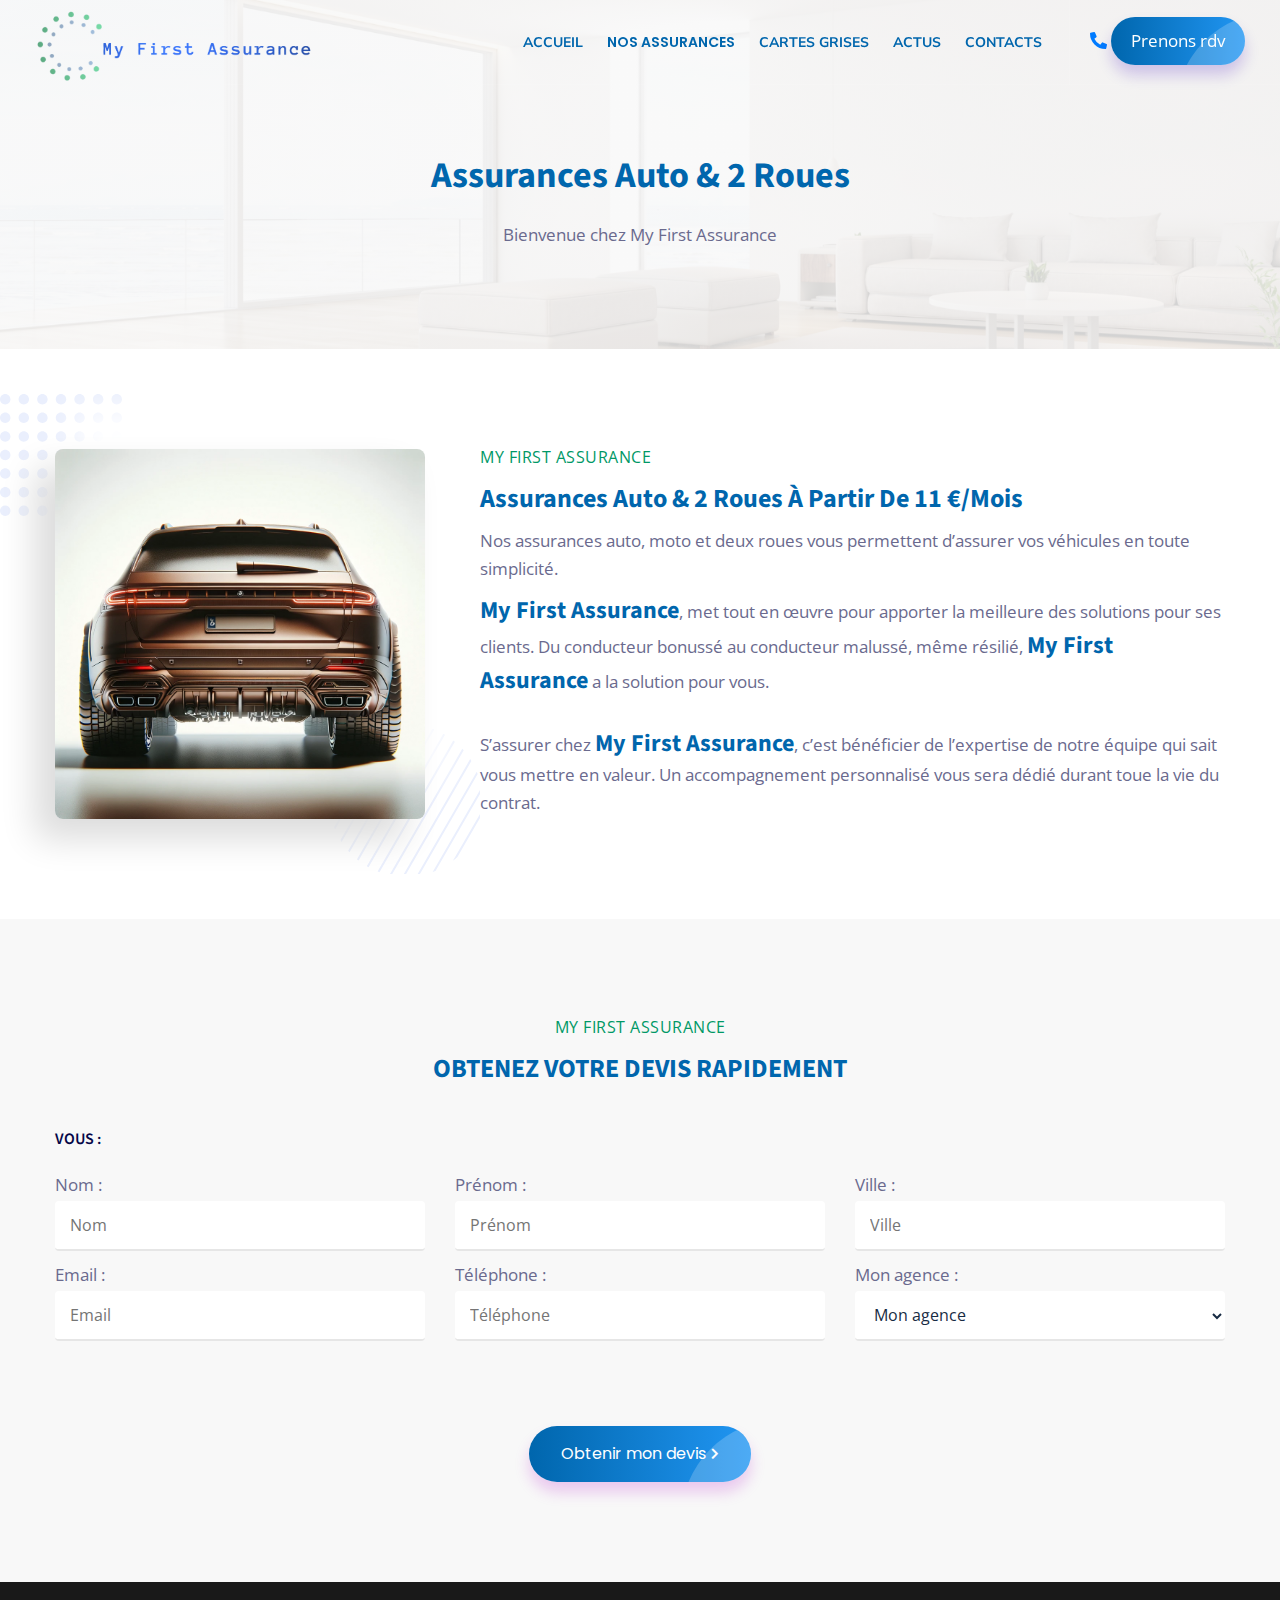
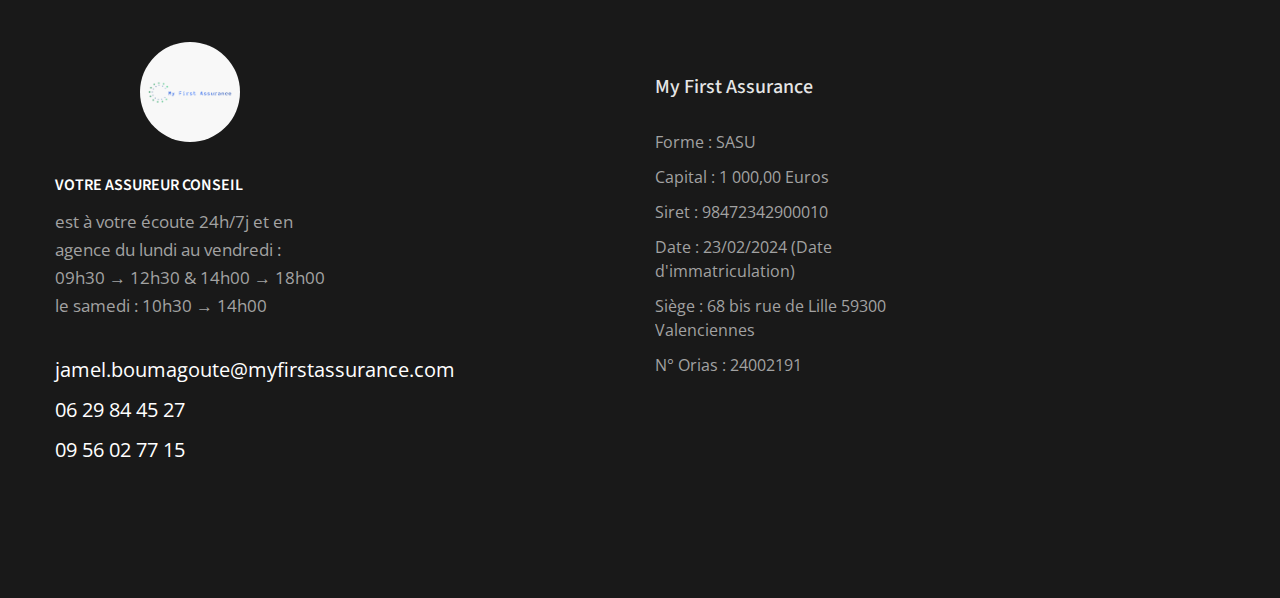
==== assurances-auto-et-2-roues.html @ dbf484d7 "first commit" ====
<!DOCTYPE html>
<html lang="fr" class="no-js">


<meta http-equiv="content-type" content="text/html;charset=UTF-8" />
<head>
    <meta charset="utf-8" />
    <title>My First Assurance - Votre assureur</title>
    <meta name="description" content="My First Assurance Lille, HDF Assurance Lille; Allianz Lille; Espace Molinel; Generali Lille; Axa Lille">
    <meta name="keywords" content="Creative Agency, Marketing Agency">
    <meta name="author" content="rajesh-doot">
    <meta name="viewport" content="width=device-width,initial-scale=1">
    <meta http-equiv="X-UA-Compatible" content="IE=edge">
    <meta name="theme-color" content="#2e2a8f">
    <!--website-favicon-->
    <link href="favicon.ico" rel="icon">
    <!--plugin-css-->
    <link href="https://fonts.googleapis.com/css2?family=Nunito+Sans:wght@700&display=swap" rel="stylesheet">

    <link href="css/bootstrap.min.css" rel="stylesheet">
    <link href="css/plugin.min.css" rel="stylesheet">
    <link href="font-awesome/all.min.css" rel="stylesheet">
    <link
        href="https://fonts.googleapis.com/css2?family=Open+Sans:wght@400;600;700&amp;family=Poppins:wght@300;400;500;600;700;800;900&amp;display=swap"
        rel="stylesheet">
    <!-- template-style-->
    <link href="css/style.css" rel="stylesheet">
    <link href="css/responsive.css" rel="stylesheet">
    <link href="css/darkmode.css" rel="stylesheet">

    <script type="text/javascript" src="https://cdn.emailjs.com/sdk/2.3.2/email.min.js"></script>
<script type="text/javascript">
  (function(){
    emailjs.init("khPk3bRzNY9skzkkT"); // Replace with your User ID from EmailJS
  })();
</script>

    
</head>

<body class="glassmorphism">
    <!--Start Preloader -->
    <div class="onloadpage" id="page_loader">
        <div class="pre-content">
            <div class="logo-pre"><img src="images/logo.png" alt="Logo" class="img-fluid" /></div>
            <div class="pre-text- text-radius text-light text-animation bg-b">My First Assurance
                - Votre assureur</div>
        </div>
    </div>
    <!--End Preloader -->
    <!--Start Header -->
    <header class="nav-bg-w main-header navfix fixed-top menu-white">
        <div class="container-fluid m-pad">
            <div class="menu-header">
                <div class="dsk-logo"><a class="nav-brand" href="index.html">
                        <img src="images/white-logo.png" alt="Logo" class="mega-white-logo" />
                        <img src="images/logo.png" alt="Logo" class="mega-darks-logo" />
                    </a>
                </div>
                <div class="custom-nav" role="navigation">
                    <ul class="nav-list">
                        <li>
                            <a href="index.html" class="menu-links" style="font-family: 'Nunito Sans', sans-serif; font-style: normal; font-weight: 700; color: rgb(0, 102, 173); font-size: 14px; line-height: normal;">ACCUEIL</a>
                        </li>
                        <!--
                        <li>
                            <a href="/assurances-temporaires" class="menu-links">ASSURANCES TEMPORAIRES</a>
                        </li>
                        -->
                        <li class="rpdropdown">
                            <a href="#" class="menu-links" style="color: rgb(0, 102, 173);">NOS ASSURANCES</a>
                            <div class="nx-dropdown menu-dorpdown">
                                <div class="sub-menu-section">
                                    <div class="sub-menu-center-block">
                                        <div class="sub-menu-column smfull">
                                            <ul>
                                                <li><a href="assurances-auto-et-2-roues.html" style="font-family: 'Nunito Sans', sans-serif; font-style: normal; font-weight: 700; color: rgb(0, 102, 173); font-size: 14px; line-height: normal;">AUTO 2 ROUES</a> </li>
                                                <li><a href="assurances-temporaires.html" style="font-family: 'Nunito Sans', sans-serif; font-style: normal; font-weight: 700; color: rgb(0, 102, 173); font-size: 14px; line-height: normal;">AUTO TEMPORAIRE</a> </li>
                                                <li><a href="assurances-habitation.html"  style="font-family: 'Nunito Sans', sans-serif; font-style: normal; font-weight: 700; color: rgb(0, 102, 173); font-size: 14px; line-height: normal;">HABITATION</a> </li>
                                                <li><a href="assurances-sante-prevoyance.html" style="font-family: 'Nunito Sans', sans-serif; font-style: normal; font-weight: 700; color: rgb(0, 102, 173); font-size: 14px; line-height: normal;">MUTUELLE SANTÉ</a> </li>
                                                <li><a href="assurances-commerces-et-professionnels.html" style="font-family: 'Nunito Sans', sans-serif; font-style: normal; font-weight: 700; color: rgb(0, 102, 173); font-size: 14px; line-height: normal;">COMMERCES ET
                                                        PRO</a> </li>
                                            </ul>
                                        </div>
                                    </div>
                                </div>
                            </div>
                        </li>
                        <li>
                            <a href="cartes-grises.html" class="menu-links" style="font-family: 'Nunito Sans', sans-serif; font-style: normal; font-weight: 700; color: rgb(0, 102, 173); font-size: 14px; line-height: normal;">CARTES GRISES</a>
                        </li>
                        <li>
                            <a href="index.html#actus" class="menu-links" style="font-family: 'Nunito Sans', sans-serif; font-style: normal; font-weight: 700; color: rgb(0, 102, 173); font-size: 14px; line-height: normal;">ACTUS</a>
                        </li>
                        <li>
                            <a href="contacts.html" class="menu-links" style="font-family: 'Nunito Sans', sans-serif; font-style: normal; font-weight: 700; color: rgb(0, 102, 173); font-size: 14px; line-height: normal;">CONTACTS</a>
                        </li>
                        <li>
                            <a href="#" class="menu-links right-bddr">&nbsp;</a>
                            <!--menu right border-->
                        <li class="contact-show">
                            <a href="#" ><i class="fas fa-phone-alt"></i></a>
                            <div class="contact-inquiry">
                                <div class="contact-info-">
                                    <div class="contct-heading">My First Assurance Contacts</div>
                                    <div class="inquiry-card-nn hrbg">
                                        <div class="title-inq-c">Téléphone de l'agence</div>
                                        <ul>
                                            <li class="mb0"><img src="images/flags/fr.svg" alt="office"
                                                    class="flags-size"> <a href="tel:0956027715">09 56 02 77 15</a>
                                            </li>
                                        </ul>
                                    </div>
                                </div>
                            </div>
                        </li>
                        <li><a href="contacts.html" class="btn-br bg-btn3 btshad-b2 lnk">Prenons rdv <span
                                    class="circle"></span></a> </li>
                    </ul>
                </div>
                <div class="mobile-menu2">
                    <ul class="mob-nav2">
                        <li class="navm-"> <a class="toggle" href="#"><span></span></a></li>
                    </ul>
                </div>
            </div>
            <!--Mobile Menu-->
            <nav id="main-nav">
                <ul class="first-nav">
                    <li>
                        <a href="index.html">ACCUEIL</a>
                    </li>
                    <!--
                    <li>
                        <a href="/assurances-temporaires">ASSURANCES TEMPORAIRES</a>
                    </li>
                    -->
                    <li>
                        <a href="#">NOS ASSURANCES</a>
                        <ul>
                            <li><a href="assurances-auto-et-2-roues.html" style="font-family: 'Nunito Sans', sans-serif; font-style: normal; font-weight: 700; color: rgb(0, 102, 173); font-size: 14px; line-height: normal;">AUTO 2 ROUES</a> </li>
                            <li><a href="assurances-temporaires.html" style="font-family: 'Nunito Sans', sans-serif; font-style: normal; font-weight: 700; color: rgb(0, 102, 173); font-size: 14px; line-height: normal;">AUTO TEMPORAIRE</a> </li>
                            <li><a href="assurances-habitation.html"  style="font-family: 'Nunito Sans', sans-serif; font-style: normal; font-weight: 700; color: rgb(0, 102, 173); font-size: 14px; line-height: normal;">HABITATION</a> </li>
                            <li><a href="assurances-sante-prevoyance.html" style="font-family: 'Nunito Sans', sans-serif; font-style: normal; font-weight: 700; color: rgb(0, 102, 173); font-size: 14px; line-height: normal;">MUTUELLE SANTÉ</a> </li>
                            <li><a href="assurances-commerces-et-professionnels.html" style="font-family: 'Nunito Sans', sans-serif; font-style: normal; font-weight: 700; color: rgb(0, 102, 173); font-size: 14px; line-height: normal;">COMMERCES ET
                                    PRO</a> </li>
                        </ul>
                    </li>
                    <li>
                        <a href="cartes-grises.html">CARTES GRISES</a>
                    </li>
                    <li>
                        <a href="index.html#actus">ACTUS</a>
                    </li>
                    <li>
                        <a href="contacts.html">CONTACTS</a>
                    </li>
                </ul>
                <ul class="bottom-nav">
                    <li class="prb">
                        <a href="tel:0328051156">
                            <svg xmlns="http://www.w3.org/2000/svg" viewBox="0 0 384 384">
                                <path
                                    d="M353.188,252.052c-23.51,0-46.594-3.677-68.469-10.906c-10.719-3.656-23.896-0.302-30.438,6.417l-43.177,32.594
                              c-50.073-26.729-80.917-57.563-107.281-107.26l31.635-42.052c8.219-8.208,11.167-20.198,7.635-31.448
                              c-7.26-21.99-10.948-45.063-10.948-68.583C132.146,13.823,118.323,0,101.333,0H30.813C13.823,0,0,13.823,0,30.813
                              C0,225.563,158.438,384,353.188,384c16.99,0,30.813-13.823,30.813-30.813v-70.323C384,265.875,370.177,252.052,353.188,252.052z" />
                            </svg>
                        </a>
                    </li>
                
                
                </ul>
            </nav>
        </div>
    </header>
    <!--End Header -->
<!--Breadcrumb Area-->
<section class="breadcrumb-areav2" data-background="images/banner/6.jpg">
    <div class="container">
        <div class="row justify-content-center">
            <div class="col-lg-7">
                <div class="bread-titlev2">
                    <h1 class="wow-fadeInUp " data-wow-delay=".2s">Assurances Auto & 2 Roues</h1>
                    <p class="mt20 wow fadeInUp" data-wow-delay=".4s">Bienvenue chez My First Assurance</p>
                </div>
            </div>
        </div>
    </div>
</section>
<!--End Hero-->
<!--Start About-->
<section class="service pad-tb">
    <div class="container">
        <div class="row">
            <div class="col-lg-4">
                <div class="image-block upset bg-shape wow fadeIn">
                    <img src="images/about/auto2roues.jpg" alt="image" class="img-fluid" />
                </div>
            </div>
            <div class="col-lg-8 block-1">
                <div class="common-heading text-l pl25">
                    <span>My First Assurance</span>
                    <h1 class="mycustom-style">Assurances Auto & 2 Roues À Partir De 11 €/Mois</h3>
                    <p>Nos assurances auto, moto et deux roues vous permettent d’assurer vos véhicules en toute
                        simplicité.</p>
                    <p><span class="text-auto">My First Assurance</span>, met tout en œuvre pour apporter la meilleure des
                        solutions pour ses clients.
                        Du conducteur bonussé au conducteur malussé, même résilié, <span class="text-auto">My First Assurance</span> a la solution pour
                        vous.<br><br>

                        S’assurer chez <span class="text-auto">My First Assurance</span>, c’est bénéficier de l’expertise de
                        notre équipe qui sait vous
                        mettre en valeur. Un accompagnement personnalisé vous sera dédié durant toue la vie du contrat.
                    </p>
                </div>
            </div>
        </div>
    </div>
</section>
<!--End About-->
<!--Start Service-->
<section class="service-block bg-gradient6 pad-tb">

    <div class="container">
        <div class="row justify-content-center">
            <div class="col-lg-6">
                <div class="common-heading ptag">
                    <span>My First Assurance</span>
                    <h2 class="mycustom-style ">OBTENEZ VOTRE DEVIS RAPIDEMENT</h2>
                </div>
            </div>
        </div>

        <div class="form-block">

            <form id="myForm"  method="POST" enctype="multipart/form-data">

                <input name="token" type="hidden" value="b4f70cec7a1b64c9386466b3c3a396e9"><input name="form-type" type="hidden" value="auto">
                <div class="row">

                    <h6 class="col-12 my-4">VOUS :</h6>
                    <input name="service" type="hidden" value="Assurances Auto & 2 Roues">


                    <div class="form-group col-sm-6 col-md-4">
                        <label>Nom :</label>
                        <input name="nom" type="text" placeholder="Nom" required>
                    </div>
                    <div class="form-group col-sm-6 col-md-4">
                        <label>Prénom :</label>
                        <input name="prenom" type="text" placeholder="Prénom" required>
                    </div>

                  

                    <div class="form-group col-sm-6 col-md-4">
                        <label>Ville :</label>
                        <input name="ville" type="text" placeholder="Ville">
                    </div>
                    <div class="form-group col-sm-6 col-md-4">
                        <label>Email :</label>
                        <input name="email" type="email" placeholder="Email" required>
                    </div>
                    <div class="form-group col-sm-6 col-md-4">
                        <label>Téléphone :</label>
                        <input name="tel" type="tel" placeholder="Téléphone">
                    </div>
                    <div class="form-group col-sm-6 col-md-4">
                        <label>Mon agence :</label>
                        <select name="agence" class="w-100" required>
                            <option value="" selected="">Mon agence</option>
                            <option value="Valenciennes">Valenciennes</option>
                        </select>
                    </div>

                    <div class="clearfix"></div>

                    <div class="-cta-btn mt70">
                        <div class="free-cta-title v-center">
                            <button type="submit" class="btn-main bg-btn2 lnk">Obtenir mon devis<i
                                    class="fas fa-chevron-right fa-icon"></i><span class="circle"></span></button>
                        </div>
                    </div>

                </div>
            </form>
        </div>
    </div>
</section>
<!--End Service-->

<!--Start Footer-->
<footer class="footerdez dark-footer pt50 pb80">
    <div class="container">
        <div class="row">
            <div class="col-md-3 col-sm-12 pt10">
                <div class="footerdez-a">
                    <div class="logo-pre"><img src="images/logo.png" alt="Logo" class="img-fluid" /></div>
                    <h6 class="text-white">VOTRE ASSUREUR CONSEIL</h6>
                    <p class="mt10">est à votre écoute 24h/7j et en agence du lundi au vendredi : 09h30 → 12h30 & 14h00
                        → 18h00<br>
                        le samedi : 10h30 → 14h00</p>
                    <div class="contactinfo mt30"> 
                        <a href="mailto:jamel.boumagoute@myfirstassurance.com">jamel.boumagoute@myfirstassurance.com</a>
                        <a href="tel:0629844527">06 29 84 45 27</a>
                        <a href="tel:0956027715">09 56 02 77 15</a>
                    </div>
                </div>
            </div>
            <div class="col-md-3 col-sm-12 pt40">

            </div>
            <div class="col-md-3 col-sm-12 pt40">
                <div class="fttlnks">
                    <h5>My First Assurance</h5>
                    <ul class="footer-address-list link-hover">
                      



                        <li><a href="javascript:void(0)">Forme : SASU</a></li>
<li><a href="javascript:void(0)">Capital : 1 000,00 Euros</a></li>
<li><a href="javascript:void(0)">Siret : 98472342900010</a></li>
<li><a href="javascript:void(0)">Date : 23/02/2024 (Date d'immatriculation)</a></li>
<li><a href="javascript:void(0)">Siège : 68 bis rue de Lille 59300 Valenciennes</a></li>
<li><a href="javascript:void(0)">N° Orias : 24002191</a></li>

                    </ul>
                </div>
            </div>
            <div class="col-md-3 col-sm-12 pt40">
              
            </div>
        </div>
        <div class="row fttlnks flexend mt-5">
            <div class="col-12 text-center">

            </div>
        </div>
    </div>
</footer>
<!--End Footer-->

<!-- js placed at the end of the document so the pages load faster -->
<script src="js/vendor/modernizr-3.5.0.min.js"></script>
<script src="js/jquery.min.js"></script>
<script src="js/bootstrap.bundle.min.js"></script>
<script src="js/plugin.min.js"></script>
<script src="js/preloader.js"></script>
<!--common script file-->
<script src="js/main.js"></script>

<script type="text/javascript">
    window.onload = function() {
      document.getElementById('myForm').addEventListener('submit', function(event) {
        event.preventDefault();
        // Change 'your_service_id' and 'your_template_id' with actual values from EmailJS
        emailjs.sendForm('service_g30phmd', 'template_4vr4jol', this)
          .then(function() {
            window.location.href = 'thankyou.html';
            // Optionally, you can add an alert for the user or redirect them
            // alert('Your form has been sent!');
          }, function(error) {
            console.log('FAILED...', error);
          });
      });
    }
  </script>
  
</body>


</html>
---- css/plugin.min.css ----
@charset "UTF-8";
/**megnific popup**/
.mfp-bg{top:0;left:0;width:100%;height:100%;z-index:999999;overflow:hidden;position:fixed;background:#0b0b0b;opacity:.9}.mfp-wrap{top:0;left:0;width:100%;height:100%;z-index:9999999;position:fixed;outline:none !important;-webkit-backface-visibility:hidden}.mfp-container{text-align:center;position:absolute;width:100%;height:100%;left:0;top:0;padding:0 8px;box-sizing:border-box}.mfp-container:before{content:'';display:inline-block;height:100%;vertical-align:middle}.mfp-align-top .mfp-container:before{display:none}.mfp-content{position:relative;display:inline-block;vertical-align:middle;margin:0 auto;text-align:left;z-index:1045}.mfp-inline-holder .mfp-content,.mfp-ajax-holder .mfp-content{width:100%;cursor:auto}.mfp-ajax-cur{cursor:progress}.mfp-zoom-out-cur,.mfp-zoom-out-cur .mfp-image-holder .mfp-close{cursor:-moz-zoom-out;cursor:-webkit-zoom-out;cursor:zoom-out}.mfp-zoom{cursor:pointer;cursor:-webkit-zoom-in;cursor:-moz-zoom-in;cursor:zoom-in}.mfp-auto-cursor .mfp-content{cursor:auto}.mfp-close,.mfp-arrow,.mfp-preloader,.mfp-counter{-webkit-user-select:none;-moz-user-select:none;user-select:none}.mfp-loading.mfp-figure{display:none}.mfp-hide{display:none !important}.mfp-preloader{color:#CCC;position:absolute;top:50%;width:auto;text-align:center;margin-top:-0.8em;left:8px;right:8px;z-index:1044}.mfp-preloader a{color:#CCC}.mfp-preloader a:hover{color:#FFF}.mfp-s-ready .mfp-preloader{display:none}.mfp-s-error .mfp-content{display:none}button.mfp-close,button.mfp-arrow{overflow:visible;cursor:pointer;background:transparent;border:0;-webkit-appearance:none;display:block;outline:0;padding:0;z-index:1046;box-shadow:none;touch-action:manipulation}button::-moz-focus-inner{padding:0;border:0}.mfp-close{width:44px;height:44px;line-height:44px;position:absolute;right:0;top:0;text-decoration:none;text-align:center;opacity:.65;padding:0 0 18px 10px;color:#FFF;font-style:normal;font-size:28px;font-family:Arial,Baskerville,monospace}.mfp-close:hover,.mfp-close:focus{opacity:1}.mfp-close:active{top:1px}.mfp-close-btn-in .mfp-close{color:#333}.mfp-image-holder .mfp-close,.mfp-iframe-holder .mfp-close{color:#FFF;right:-6px;text-align:right;padding-right:6px;width:100%}.mfp-counter{position:absolute;top:0;right:0;color:#CCC;font-size:12px;line-height:18px;white-space:nowrap}.mfp-arrow{position:absolute;opacity:.65;margin:0;top:50%;margin-top:-55px;padding:0;width:90px;height:110px;-webkit-tap-highlight-color:transparent}.mfp-arrow:active{margin-top:-54px}.mfp-arrow:hover,.mfp-arrow:focus{opacity:1}.mfp-arrow:before,.mfp-arrow:after{content:'';display:block;width:0;height:0;position:absolute;left:0;top:0;margin-top:35px;margin-left:35px;border:medium inset transparent}.mfp-arrow:after{border-top-width:13px;border-bottom-width:13px;top:8px}.mfp-arrow:before{border-top-width:21px;border-bottom-width:21px;opacity:.7}.mfp-arrow-left{left:0}.mfp-arrow-left:after{border-right:17px solid #FFF;margin-left:31px}.mfp-arrow-left:before{margin-left:25px;border-right:27px solid #3f3f3f}.mfp-arrow-right{right:0}.mfp-arrow-right:after{border-left:17px solid #FFF;margin-left:39px}.mfp-arrow-right:before{border-left:27px solid #3f3f3f}.mfp-iframe-holder{padding-top:40px;padding-bottom:40px}.mfp-iframe-holder .mfp-content{line-height:0;width:100%;max-width:900px}.mfp-iframe-holder .mfp-close{top:-40px}.mfp-iframe-scaler{width:100%;height:0;overflow:hidden;padding-top:56.25%}.mfp-iframe-scaler iframe{position:absolute;display:block;top:0;left:0;width:100%;height:100%;box-shadow:0 0 8px rgba(0,0,0,0.6);background:#000}img.mfp-img{width:auto;max-width:100%;height:auto;display:block;line-height:0;box-sizing:border-box;padding:40px 0 40px;margin:0 auto}.mfp-figure{line-height:0}.mfp-figure:after{content:'';position:absolute;left:0;top:40px;bottom:40px;display:block;right:0;width:auto;height:auto;z-index:-1;box-shadow:0 0 8px rgba(0,0,0,0.6);background:#444}.mfp-figure small{color:#bdbdbd;display:block;font-size:12px;line-height:14px}.mfp-figure figure{margin:0}.mfp-bottom-bar{margin-top:-36px;position:absolute;top:100%;left:0;width:100%;cursor:auto}.mfp-title{text-align:left;line-height:18px;color:#f3f3f3;word-wrap:break-word;padding-right:36px}.mfp-image-holder .mfp-content{max-width:100%}.mfp-gallery .mfp-image-holder .mfp-figure{cursor:pointer}@media screen and (max-width:800px) and (orientation:landscape),screen and (max-height:300px){.mfp-img-mobile .mfp-image-holder{padding-left:0;padding-right:0}.mfp-img-mobile img.mfp-img{padding:0}.mfp-img-mobile .mfp-figure:after{top:0;bottom:0}.mfp-img-mobile .mfp-figure small{display:inline;margin-left:5px}.mfp-img-mobile .mfp-bottom-bar{background:rgba(0,0,0,0.6);bottom:0;margin:0;top:auto;padding:3px 5px;position:fixed;box-sizing:border-box}.mfp-img-mobile .mfp-bottom-bar:empty{padding:0}.mfp-img-mobile .mfp-counter{right:5px;top:3px}.mfp-img-mobile .mfp-close{top:0;right:0;width:35px;height:35px;line-height:35px;background:rgba(0,0,0,0.6);position:fixed;text-align:center;padding:0}}@media all and (max-width:900px){.mfp-arrow{-webkit-transform:scale(0.75);transform:scale(0.75)}.mfp-arrow-left{-webkit-transform-origin:0 0;transform-origin:0 0}.mfp-arrow-right{-webkit-transform-origin:100%;transform-origin:100%}.mfp-container{padding-left:6px;padding-right:6px}}

 
/** Owl Carousel v2.3.4**/
.owl-carousel,.owl-carousel .owl-item{-webkit-tap-highlight-color:transparent;position:relative}.owl-carousel{display:none;width:100%;z-index:1}.owl-carousel .owl-stage{position:relative;-ms-touch-action:pan-Y;touch-action:manipulation;-moz-backface-visibility:hidden}.owl-carousel .owl-stage:after{content:".";display:block;clear:both;visibility:hidden;line-height:0;height:0}.owl-carousel .owl-stage-outer{position:relative;overflow:hidden;-webkit-transform:translate3d(0,0,0)}.owl-carousel .owl-item,.owl-carousel .owl-wrapper{-webkit-backface-visibility:hidden;-moz-backface-visibility:hidden;-ms-backface-visibility:hidden;-webkit-transform:translate3d(0,0,0);-moz-transform:translate3d(0,0,0);-ms-transform:translate3d(0,0,0)}.owl-carousel .owl-item{min-height:1px;float:left;-webkit-backface-visibility:hidden;-webkit-touch-callout:none}.owl-carousel .owl-item img{display:block;width:100%}.owl-carousel .owl-dots.disabled,.owl-carousel .owl-nav.disabled{display:none}.no-js .owl-carousel,.owl-carousel.owl-loaded{display:block}.owl-carousel .owl-dot,.owl-carousel .owl-nav .owl-next,.owl-carousel .owl-nav .owl-prev{cursor:pointer;-webkit-user-select:none;-khtml-user-select:none;-moz-user-select:none;-ms-user-select:none;user-select:none}.owl-carousel .owl-nav button.owl-next,.owl-carousel .owl-nav button.owl-prev,.owl-carousel button.owl-dot{background:0 0;color:inherit;border:none;padding:0!important;font:inherit}.owl-carousel.owl-loading{opacity:0;display:block}.owl-carousel.owl-hidden{opacity:0}.owl-carousel.owl-refresh .owl-item{visibility:hidden}.owl-carousel.owl-drag .owl-item{-ms-touch-action:pan-y;touch-action:pan-y;-webkit-user-select:none;-moz-user-select:none;-ms-user-select:none;user-select:none}.owl-carousel.owl-grab{cursor:move;cursor:grab}.owl-carousel.owl-rtl{direction:rtl}.owl-carousel.owl-rtl .owl-item{float:right}.owl-carousel .animated{animation-duration:1s;animation-fill-mode:both}.owl-carousel .owl-animated-in{z-index:0}.owl-carousel .owl-animated-out{z-index:1}.owl-carousel .fadeOut{animation-name:fadeOut}@keyframes fadeOut{0%{opacity:1}100%{opacity:0}}.owl-height{transition:height .5s ease-in-out}.owl-carousel .owl-item .owl-lazy{opacity:0;transition:opacity .4s ease}.owl-carousel .owl-item .owl-lazy:not([src]),.owl-carousel .owl-item .owl-lazy[src^=""]{max-height:0}.owl-carousel .owl-item img.owl-lazy{transform-style:preserve-3d}.owl-carousel .owl-video-wrapper{position:relative;height:100%;background:#000}.owl-carousel .owl-video-play-icon{position:absolute;height:80px;width:80px;left:50%;top:50%;margin-left:-40px;margin-top:-40px;background:url(owl.video.play.html) no-repeat;cursor:pointer;z-index:1;-webkit-backface-visibility:hidden;transition:transform .1s ease}.owl-carousel .owl-video-play-icon:hover{-ms-transform:scale(1.3,1.3);transform:scale(1.3,1.3)}.owl-carousel .owl-video-playing .owl-video-play-icon,.owl-carousel .owl-video-playing .owl-video-tn{display:none}.owl-carousel .owl-video-tn{opacity:0;height:100%;background-position:center center;background-repeat:no-repeat;background-size:contain;transition:opacity .4s ease}.owl-carousel .owl-video-frame{position:relative;z-index:1;height:100%;width:100%} /**theme**/.owl-theme .owl-dots,.owl-theme .owl-nav{text-align:center;-webkit-tap-highlight-color:transparent}.owl-theme .owl-nav{margin-top:10px}.owl-theme .owl-nav [class*=owl-]{color:#FFF;font-size:14px;margin:5px;padding:4px 7px;background:#D6D6D6;display:inline-block;cursor:pointer;border-radius:3px}.owl-theme .owl-nav [class*=owl-]:hover{background:#869791;color:#FFF;text-decoration:none}.owl-theme .owl-nav .disabled{opacity:.5;cursor:default}.owl-theme .owl-nav.disabled+.owl-dots{margin-top:10px}.owl-theme .owl-dots .owl-dot{display:inline-block;zoom:1}.owl-theme .owl-dots .owl-dot span{width:10px;height:10px;margin:5px 7px;background:#D6D6D6;display:block;-webkit-backface-visibility:visible;transition:opacity .2s ease;border-radius:30px}.owl-theme .owl-dots .owl-dot.active span,.owl-theme .owl-dots .owl-dot:hover span{background:#869791}


/** animate.css - https://animate.style Version - 4.0.0  **/
 :root{--animate-duration:1s;--animate-delay:1s;--animate-repeat:1}.not-animated,[data-animate]:not(.animated){opacity:0}.animated{-webkit-animation-duration:var(--animate-duration);animation-duration:var(--animate-duration);-webkit-animation-fill-mode:both;animation-fill-mode:both}.animated.infinite{-webkit-animation-iteration-count:infinite;animation-iteration-count:infinite}.animated.repeat-1{-webkit-animation-iteration-count:var(--animate-repeat);animation-iteration-count:var(--animate-repeat)}.animated.repeat-2{-webkit-animation-iteration-count:calc(var(--animate-repeat) * 2);animation-iteration-count:calc(var(--animate-repeat) * 2)}.animated.repeat-3{-webkit-animation-iteration-count:calc(var(--animate-repeat) * 3);animation-iteration-count:calc(var(--animate-repeat) * 3)}.animated.delay-1s{-webkit-animation-delay:var(--animate-delay);animation-delay:var(--animate-delay)}.animated.delay-2s{-webkit-animation-delay:calc(var(--animate-delay) * 2);animation-delay:calc(var(--animate-delay) * 2)}.animated.delay-3s{-webkit-animation-delay:calc(var(--animate-delay) * 3);animation-delay:calc(var(--animate-delay) * 3)}.animated.delay-4s{-webkit-animation-delay:calc(var(--animate-delay) * 4);animation-delay:calc(var(--animate-delay) * 4)}.animated.delay-5s{-webkit-animation-delay:calc(var(--animate-delay) * 5);animation-delay:calc(var(--animate-delay) * 5)}.animated.faster{-webkit-animation-duration:calc(var(--animate-duration)/ 2);animation-duration:calc(var(--animate-duration)/ 2)}.animated.fast{-webkit-animation-duration:calc(var(--animate-duration) * .8);animation-duration:calc(var(--animate-duration) * .8)}.animated.slow{-webkit-animation-duration:calc(var(--animate-duration) * 2);animation-duration:calc(var(--animate-duration) * 2)}.animated.slower{-webkit-animation-duration:calc(var(--animate-duration) * 3);animation-duration:calc(var(--animate-duration) * 3)}@media print,(prefers-reduced-motion:reduce){.animated{-webkit-animation-duration:1ms!important;animation-duration:1ms!important;-webkit-transition-duration:1ms!important;transition-duration:1ms!important;-webkit-animation-iteration-count:1!important;animation-iteration-count:1!important}.animated[class*=Out]{opacity:0}}@-webkit-keyframes bounce{20%,53%,from,to{-webkit-animation-timing-function:cubic-bezier(.215,.61,.355,1);animation-timing-function:cubic-bezier(.215,.61,.355,1);-webkit-transform:translate3d(0,0,0);transform:translate3d(0,0,0)}40%,43%{-webkit-animation-timing-function:cubic-bezier(.755,.05,.855,.06);animation-timing-function:cubic-bezier(.755,.05,.855,.06);-webkit-transform:translate3d(0,-30px,0) scaleY(1.1);transform:translate3d(0,-30px,0) scaleY(1.1)}70%{-webkit-animation-timing-function:cubic-bezier(.755,.05,.855,.06);animation-timing-function:cubic-bezier(.755,.05,.855,.06);-webkit-transform:translate3d(0,-15px,0) scaleY(1.05);transform:translate3d(0,-15px,0) scaleY(1.05)}80%{-webkit-transition-timing-function:cubic-bezier(.215,.61,.355,1);transition-timing-function:cubic-bezier(.215,.61,.355,1);-webkit-transform:translate3d(0,0,0) scaleY(.95);transform:translate3d(0,0,0) scaleY(.95)}90%{-webkit-transform:translate3d(0,-4px,0) scaleY(1.02);transform:translate3d(0,-4px,0) scaleY(1.02)}}@keyframes bounce{20%,53%,from,to{-webkit-animation-timing-function:cubic-bezier(.215,.61,.355,1);animation-timing-function:cubic-bezier(.215,.61,.355,1);-webkit-transform:translate3d(0,0,0);transform:translate3d(0,0,0)}40%,43%{-webkit-animation-timing-function:cubic-bezier(.755,.05,.855,.06);animation-timing-function:cubic-bezier(.755,.05,.855,.06);-webkit-transform:translate3d(0,-30px,0) scaleY(1.1);transform:translate3d(0,-30px,0) scaleY(1.1)}70%{-webkit-animation-timing-function:cubic-bezier(.755,.05,.855,.06);animation-timing-function:cubic-bezier(.755,.05,.855,.06);-webkit-transform:translate3d(0,-15px,0) scaleY(1.05);transform:translate3d(0,-15px,0) scaleY(1.05)}80%{-webkit-transition-timing-function:cubic-bezier(.215,.61,.355,1);transition-timing-function:cubic-bezier(.215,.61,.355,1);-webkit-transform:translate3d(0,0,0) scaleY(.95);transform:translate3d(0,0,0) scaleY(.95)}90%{-webkit-transform:translate3d(0,-4px,0) scaleY(1.02);transform:translate3d(0,-4px,0) scaleY(1.02)}}.headShake,.pulse{-webkit-animation-timing-function:ease-in-out}.bounce{-webkit-animation-name:bounce;animation-name:bounce;-webkit-transform-origin:center bottom;transform-origin:center bottom}@-webkit-keyframes flash{50%,from,to{opacity:1}25%,75%{opacity:0}}@keyframes flash{50%,from,to{opacity:1}25%,75%{opacity:0}}.flash{-webkit-animation-name:flash;animation-name:flash}@-webkit-keyframes pulse{from,to{-webkit-transform:scale3d(1,1,1);transform:scale3d(1,1,1)}50%{-webkit-transform:scale3d(1.05,1.05,1.05);transform:scale3d(1.05,1.05,1.05)}}@keyframes pulse{from,to{-webkit-transform:scale3d(1,1,1);transform:scale3d(1,1,1)}50%{-webkit-transform:scale3d(1.05,1.05,1.05);transform:scale3d(1.05,1.05,1.05)}}.pulse{-webkit-animation-name:pulse;animation-name:pulse;animation-timing-function:ease-in-out}@-webkit-keyframes rubberBand{from,to{-webkit-transform:scale3d(1,1,1);transform:scale3d(1,1,1)}30%{-webkit-transform:scale3d(1.25,.75,1);transform:scale3d(1.25,.75,1)}40%{-webkit-transform:scale3d(.75,1.25,1);transform:scale3d(.75,1.25,1)}50%{-webkit-transform:scale3d(1.15,.85,1);transform:scale3d(1.15,.85,1)}65%{-webkit-transform:scale3d(.95,1.05,1);transform:scale3d(.95,1.05,1)}75%{-webkit-transform:scale3d(1.05,.95,1);transform:scale3d(1.05,.95,1)}}@keyframes rubberBand{from,to{-webkit-transform:scale3d(1,1,1);transform:scale3d(1,1,1)}30%{-webkit-transform:scale3d(1.25,.75,1);transform:scale3d(1.25,.75,1)}40%{-webkit-transform:scale3d(.75,1.25,1);transform:scale3d(.75,1.25,1)}50%{-webkit-transform:scale3d(1.15,.85,1);transform:scale3d(1.15,.85,1)}65%{-webkit-transform:scale3d(.95,1.05,1);transform:scale3d(.95,1.05,1)}75%{-webkit-transform:scale3d(1.05,.95,1);transform:scale3d(1.05,.95,1)}}.rubberBand{-webkit-animation-name:rubberBand;animation-name:rubberBand}@-webkit-keyframes shakeX{from,to{-webkit-transform:translate3d(0,0,0);transform:translate3d(0,0,0)}10%,30%,50%,70%,90%{-webkit-transform:translate3d(-10px,0,0);transform:translate3d(-10px,0,0)}20%,40%,60%,80%{-webkit-transform:translate3d(10px,0,0);transform:translate3d(10px,0,0)}}@keyframes shakeX{from,to{-webkit-transform:translate3d(0,0,0);transform:translate3d(0,0,0)}10%,30%,50%,70%,90%{-webkit-transform:translate3d(-10px,0,0);transform:translate3d(-10px,0,0)}20%,40%,60%,80%{-webkit-transform:translate3d(10px,0,0);transform:translate3d(10px,0,0)}}.shakeX{-webkit-animation-name:shakeX;animation-name:shakeX}@-webkit-keyframes shakeY{from,to{-webkit-transform:translate3d(0,0,0);transform:translate3d(0,0,0)}10%,30%,50%,70%,90%{-webkit-transform:translate3d(0,-10px,0);transform:translate3d(0,-10px,0)}20%,40%,60%,80%{-webkit-transform:translate3d(0,10px,0);transform:translate3d(0,10px,0)}}@keyframes shakeY{from,to{-webkit-transform:translate3d(0,0,0);transform:translate3d(0,0,0)}10%,30%,50%,70%,90%{-webkit-transform:translate3d(0,-10px,0);transform:translate3d(0,-10px,0)}20%,40%,60%,80%{-webkit-transform:translate3d(0,10px,0);transform:translate3d(0,10px,0)}}.shakeY{-webkit-animation-name:shakeY;animation-name:shakeY}@-webkit-keyframes headShake{0%{-webkit-transform:translateX(0);transform:translateX(0)}6.5%{-webkit-transform:translateX(-6px) rotateY(-9deg);transform:translateX(-6px) rotateY(-9deg)}18.5%{-webkit-transform:translateX(5px) rotateY(7deg);transform:translateX(5px) rotateY(7deg)}31.5%{-webkit-transform:translateX(-3px) rotateY(-5deg);transform:translateX(-3px) rotateY(-5deg)}43.5%{-webkit-transform:translateX(2px) rotateY(3deg);transform:translateX(2px) rotateY(3deg)}50%{-webkit-transform:translateX(0);transform:translateX(0)}}@keyframes headShake{0%{-webkit-transform:translateX(0);transform:translateX(0)}6.5%{-webkit-transform:translateX(-6px) rotateY(-9deg);transform:translateX(-6px) rotateY(-9deg)}18.5%{-webkit-transform:translateX(5px) rotateY(7deg);transform:translateX(5px) rotateY(7deg)}31.5%{-webkit-transform:translateX(-3px) rotateY(-5deg);transform:translateX(-3px) rotateY(-5deg)}43.5%{-webkit-transform:translateX(2px) rotateY(3deg);transform:translateX(2px) rotateY(3deg)}50%{-webkit-transform:translateX(0);transform:translateX(0)}}.headShake{animation-timing-function:ease-in-out;-webkit-animation-name:headShake;animation-name:headShake}@-webkit-keyframes swing{20%{-webkit-transform:rotate3d(0,0,1,15deg);transform:rotate3d(0,0,1,15deg)}40%{-webkit-transform:rotate3d(0,0,1,-10deg);transform:rotate3d(0,0,1,-10deg)}60%{-webkit-transform:rotate3d(0,0,1,5deg);transform:rotate3d(0,0,1,5deg)}80%{-webkit-transform:rotate3d(0,0,1,-5deg);transform:rotate3d(0,0,1,-5deg)}to{-webkit-transform:rotate3d(0,0,1,0deg);transform:rotate3d(0,0,1,0deg)}}@keyframes swing{20%{-webkit-transform:rotate3d(0,0,1,15deg);transform:rotate3d(0,0,1,15deg)}40%{-webkit-transform:rotate3d(0,0,1,-10deg);transform:rotate3d(0,0,1,-10deg)}60%{-webkit-transform:rotate3d(0,0,1,5deg);transform:rotate3d(0,0,1,5deg)}80%{-webkit-transform:rotate3d(0,0,1,-5deg);transform:rotate3d(0,0,1,-5deg)}to{-webkit-transform:rotate3d(0,0,1,0deg);transform:rotate3d(0,0,1,0deg)}}.swing{-webkit-transform-origin:top center;transform-origin:top center;-webkit-animation-name:swing;animation-name:swing}@-webkit-keyframes tada{from,to{-webkit-transform:scale3d(1,1,1);transform:scale3d(1,1,1)}10%,20%{-webkit-transform:scale3d(.9,.9,.9) rotate3d(0,0,1,-3deg);transform:scale3d(.9,.9,.9) rotate3d(0,0,1,-3deg)}30%,50%,70%,90%{-webkit-transform:scale3d(1.1,1.1,1.1) rotate3d(0,0,1,3deg);transform:scale3d(1.1,1.1,1.1) rotate3d(0,0,1,3deg)}40%,60%,80%{-webkit-transform:scale3d(1.1,1.1,1.1) rotate3d(0,0,1,-3deg);transform:scale3d(1.1,1.1,1.1) rotate3d(0,0,1,-3deg)}}@keyframes tada{from,to{-webkit-transform:scale3d(1,1,1);transform:scale3d(1,1,1)}10%,20%{-webkit-transform:scale3d(.9,.9,.9) rotate3d(0,0,1,-3deg);transform:scale3d(.9,.9,.9) rotate3d(0,0,1,-3deg)}30%,50%,70%,90%{-webkit-transform:scale3d(1.1,1.1,1.1) rotate3d(0,0,1,3deg);transform:scale3d(1.1,1.1,1.1) rotate3d(0,0,1,3deg)}40%,60%,80%{-webkit-transform:scale3d(1.1,1.1,1.1) rotate3d(0,0,1,-3deg);transform:scale3d(1.1,1.1,1.1) rotate3d(0,0,1,-3deg)}}.tada{-webkit-animation-name:tada;animation-name:tada}@-webkit-keyframes wobble{from,to{-webkit-transform:translate3d(0,0,0);transform:translate3d(0,0,0)}15%{-webkit-transform:translate3d(-25%,0,0) rotate3d(0,0,1,-5deg);transform:translate3d(-25%,0,0) rotate3d(0,0,1,-5deg)}30%{-webkit-transform:translate3d(20%,0,0) rotate3d(0,0,1,3deg);transform:translate3d(20%,0,0) rotate3d(0,0,1,3deg)}45%{-webkit-transform:translate3d(-15%,0,0) rotate3d(0,0,1,-3deg);transform:translate3d(-15%,0,0) rotate3d(0,0,1,-3deg)}60%{-webkit-transform:translate3d(10%,0,0) rotate3d(0,0,1,2deg);transform:translate3d(10%,0,0) rotate3d(0,0,1,2deg)}75%{-webkit-transform:translate3d(-5%,0,0) rotate3d(0,0,1,-1deg);transform:translate3d(-5%,0,0) rotate3d(0,0,1,-1deg)}}@keyframes wobble{from,to{-webkit-transform:translate3d(0,0,0);transform:translate3d(0,0,0)}15%{-webkit-transform:translate3d(-25%,0,0) rotate3d(0,0,1,-5deg);transform:translate3d(-25%,0,0) rotate3d(0,0,1,-5deg)}30%{-webkit-transform:translate3d(20%,0,0) rotate3d(0,0,1,3deg);transform:translate3d(20%,0,0) rotate3d(0,0,1,3deg)}45%{-webkit-transform:translate3d(-15%,0,0) rotate3d(0,0,1,-3deg);transform:translate3d(-15%,0,0) rotate3d(0,0,1,-3deg)}60%{-webkit-transform:translate3d(10%,0,0) rotate3d(0,0,1,2deg);transform:translate3d(10%,0,0) rotate3d(0,0,1,2deg)}75%{-webkit-transform:translate3d(-5%,0,0) rotate3d(0,0,1,-1deg);transform:translate3d(-5%,0,0) rotate3d(0,0,1,-1deg)}}.wobble{-webkit-animation-name:wobble;animation-name:wobble}@-webkit-keyframes jello{11.1%,from,to{-webkit-transform:translate3d(0,0,0);transform:translate3d(0,0,0)}22.2%{-webkit-transform:skewX(-12.5deg) skewY(-12.5deg);transform:skewX(-12.5deg) skewY(-12.5deg)}33.3%{-webkit-transform:skewX(6.25deg) skewY(6.25deg);transform:skewX(6.25deg) skewY(6.25deg)}44.4%{-webkit-transform:skewX(-3.125deg) skewY(-3.125deg);transform:skewX(-3.125deg) skewY(-3.125deg)}55.5%{-webkit-transform:skewX(1.5625deg) skewY(1.5625deg);transform:skewX(1.5625deg) skewY(1.5625deg)}66.6%{-webkit-transform:skewX(-.78125deg) skewY(-.78125deg);transform:skewX(-.78125deg) skewY(-.78125deg)}77.7%{-webkit-transform:skewX(.390625deg) skewY(.390625deg);transform:skewX(.390625deg) skewY(.390625deg)}88.8%{-webkit-transform:skewX(-.1953125deg) skewY(-.1953125deg);transform:skewX(-.1953125deg) skewY(-.1953125deg)}}@keyframes jello{11.1%,from,to{-webkit-transform:translate3d(0,0,0);transform:translate3d(0,0,0)}22.2%{-webkit-transform:skewX(-12.5deg) skewY(-12.5deg);transform:skewX(-12.5deg) skewY(-12.5deg)}33.3%{-webkit-transform:skewX(6.25deg) skewY(6.25deg);transform:skewX(6.25deg) skewY(6.25deg)}44.4%{-webkit-transform:skewX(-3.125deg) skewY(-3.125deg);transform:skewX(-3.125deg) skewY(-3.125deg)}55.5%{-webkit-transform:skewX(1.5625deg) skewY(1.5625deg);transform:skewX(1.5625deg) skewY(1.5625deg)}66.6%{-webkit-transform:skewX(-.78125deg) skewY(-.78125deg);transform:skewX(-.78125deg) skewY(-.78125deg)}77.7%{-webkit-transform:skewX(.390625deg) skewY(.390625deg);transform:skewX(.390625deg) skewY(.390625deg)}88.8%{-webkit-transform:skewX(-.1953125deg) skewY(-.1953125deg);transform:skewX(-.1953125deg) skewY(-.1953125deg)}}.jello{-webkit-animation-name:jello;animation-name:jello;-webkit-transform-origin:center;transform-origin:center}@-webkit-keyframes heartBeat{0%,28%,70%{-webkit-transform:scale(1);transform:scale(1)}14%,42%{-webkit-transform:scale(1.3);transform:scale(1.3)}}@keyframes heartBeat{0%,28%,70%{-webkit-transform:scale(1);transform:scale(1)}14%,42%{-webkit-transform:scale(1.3);transform:scale(1.3)}}.heartBeat{-webkit-animation-name:heartBeat;animation-name:heartBeat;-webkit-animation-duration:calc(var(--animate-duration) * 1.3);animation-duration:calc(var(--animate-duration) * 1.3);-webkit-animation-timing-function:ease-in-out;animation-timing-function:ease-in-out}@-webkit-keyframes backInDown{0%{-webkit-transform:translateY(-1200px) scale(.7);transform:translateY(-1200px) scale(.7);opacity:.7}80%{-webkit-transform:translateY(0) scale(.7);transform:translateY(0) scale(.7);opacity:.7}100%{-webkit-transform:scale(1);transform:scale(1);opacity:1}}@keyframes backInDown{0%{-webkit-transform:translateY(-1200px) scale(.7);transform:translateY(-1200px) scale(.7);opacity:.7}80%{-webkit-transform:translateY(0) scale(.7);transform:translateY(0) scale(.7);opacity:.7}100%{-webkit-transform:scale(1);transform:scale(1);opacity:1}}.backInDown{-webkit-animation-name:backInDown;animation-name:backInDown}@-webkit-keyframes backInLeft{0%{-webkit-transform:translateX(-2000px) scale(.7);transform:translateX(-2000px) scale(.7);opacity:.7}80%{-webkit-transform:translateX(0) scale(.7);transform:translateX(0) scale(.7);opacity:.7}100%{-webkit-transform:scale(1);transform:scale(1);opacity:1}}@keyframes backInLeft{0%{-webkit-transform:translateX(-2000px) scale(.7);transform:translateX(-2000px) scale(.7);opacity:.7}80%{-webkit-transform:translateX(0) scale(.7);transform:translateX(0) scale(.7);opacity:.7}100%{-webkit-transform:scale(1);transform:scale(1);opacity:1}}.backInLeft{-webkit-animation-name:backInLeft;animation-name:backInLeft}@-webkit-keyframes backInRight{0%{-webkit-transform:translateX(2000px) scale(.7);transform:translateX(2000px) scale(.7);opacity:.7}80%{-webkit-transform:translateX(0) scale(.7);transform:translateX(0) scale(.7);opacity:.7}100%{-webkit-transform:scale(1);transform:scale(1);opacity:1}}@keyframes backInRight{0%{-webkit-transform:translateX(2000px) scale(.7);transform:translateX(2000px) scale(.7);opacity:.7}80%{-webkit-transform:translateX(0) scale(.7);transform:translateX(0) scale(.7);opacity:.7}100%{-webkit-transform:scale(1);transform:scale(1);opacity:1}}.backInRight{-webkit-animation-name:backInRight;animation-name:backInRight}@-webkit-keyframes backInUp{0%{-webkit-transform:translateY(1200px) scale(.7);transform:translateY(1200px) scale(.7);opacity:.7}80%{-webkit-transform:translateY(0) scale(.7);transform:translateY(0) scale(.7);opacity:.7}100%{-webkit-transform:scale(1);transform:scale(1);opacity:1}}@keyframes backInUp{0%{-webkit-transform:translateY(1200px) scale(.7);transform:translateY(1200px) scale(.7);opacity:.7}80%{-webkit-transform:translateY(0) scale(.7);transform:translateY(0) scale(.7);opacity:.7}100%{-webkit-transform:scale(1);transform:scale(1);opacity:1}}.backInUp{-webkit-animation-name:backInUp;animation-name:backInUp}@-webkit-keyframes backOutDown{0%{-webkit-transform:scale(1);transform:scale(1);opacity:1}20%{-webkit-transform:translateY(0) scale(.7);transform:translateY(0) scale(.7);opacity:.7}100%{-webkit-transform:translateY(700px) scale(.7);transform:translateY(700px) scale(.7);opacity:.7}}@keyframes backOutDown{0%{-webkit-transform:scale(1);transform:scale(1);opacity:1}20%{-webkit-transform:translateY(0) scale(.7);transform:translateY(0) scale(.7);opacity:.7}100%{-webkit-transform:translateY(700px) scale(.7);transform:translateY(700px) scale(.7);opacity:.7}}.backOutDown{-webkit-animation-name:backOutDown;animation-name:backOutDown}@-webkit-keyframes backOutLeft{0%{-webkit-transform:scale(1);transform:scale(1);opacity:1}20%{-webkit-transform:translateX(0) scale(.7);transform:translateX(0) scale(.7);opacity:.7}100%{-webkit-transform:translateX(-2000px) scale(.7);transform:translateX(-2000px) scale(.7);opacity:.7}}@keyframes backOutLeft{0%{-webkit-transform:scale(1);transform:scale(1);opacity:1}20%{-webkit-transform:translateX(0) scale(.7);transform:translateX(0) scale(.7);opacity:.7}100%{-webkit-transform:translateX(-2000px) scale(.7);transform:translateX(-2000px) scale(.7);opacity:.7}}.backOutLeft{-webkit-animation-name:backOutLeft;animation-name:backOutLeft}@-webkit-keyframes backOutRight{0%{-webkit-transform:scale(1);transform:scale(1);opacity:1}20%{-webkit-transform:translateX(0) scale(.7);transform:translateX(0) scale(.7);opacity:.7}100%{-webkit-transform:translateX(2000px) scale(.7);transform:translateX(2000px) scale(.7);opacity:.7}}@keyframes backOutRight{0%{-webkit-transform:scale(1);transform:scale(1);opacity:1}20%{-webkit-transform:translateX(0) scale(.7);transform:translateX(0) scale(.7);opacity:.7}100%{-webkit-transform:translateX(2000px) scale(.7);transform:translateX(2000px) scale(.7);opacity:.7}}.backOutRight{-webkit-animation-name:backOutRight;animation-name:backOutRight}@-webkit-keyframes backOutUp{0%{-webkit-transform:scale(1);transform:scale(1);opacity:1}20%{-webkit-transform:translateY(0) scale(.7);transform:translateY(0) scale(.7);opacity:.7}100%{-webkit-transform:translateY(-700px) scale(.7);transform:translateY(-700px) scale(.7);opacity:.7}}@keyframes backOutUp{0%{-webkit-transform:scale(1);transform:scale(1);opacity:1}20%{-webkit-transform:translateY(0) scale(.7);transform:translateY(0) scale(.7);opacity:.7}100%{-webkit-transform:translateY(-700px) scale(.7);transform:translateY(-700px) scale(.7);opacity:.7}}.backOutUp{-webkit-animation-name:backOutUp;animation-name:backOutUp}@-webkit-keyframes bounceIn{20%,40%,60%,80%,from,to{-webkit-animation-timing-function:cubic-bezier(.215,.61,.355,1);animation-timing-function:cubic-bezier(.215,.61,.355,1)}0%{opacity:0;-webkit-transform:scale3d(.3,.3,.3);transform:scale3d(.3,.3,.3)}20%{-webkit-transform:scale3d(1.1,1.1,1.1);transform:scale3d(1.1,1.1,1.1)}40%{-webkit-transform:scale3d(.9,.9,.9);transform:scale3d(.9,.9,.9)}60%{opacity:1;-webkit-transform:scale3d(1.03,1.03,1.03);transform:scale3d(1.03,1.03,1.03)}80%{-webkit-transform:scale3d(.97,.97,.97);transform:scale3d(.97,.97,.97)}to{opacity:1;-webkit-transform:scale3d(1,1,1);transform:scale3d(1,1,1)}}@keyframes bounceIn{20%,40%,60%,80%,from,to{-webkit-animation-timing-function:cubic-bezier(.215,.61,.355,1);animation-timing-function:cubic-bezier(.215,.61,.355,1)}0%{opacity:0;-webkit-transform:scale3d(.3,.3,.3);transform:scale3d(.3,.3,.3)}20%{-webkit-transform:scale3d(1.1,1.1,1.1);transform:scale3d(1.1,1.1,1.1)}40%{-webkit-transform:scale3d(.9,.9,.9);transform:scale3d(.9,.9,.9)}60%{opacity:1;-webkit-transform:scale3d(1.03,1.03,1.03);transform:scale3d(1.03,1.03,1.03)}80%{-webkit-transform:scale3d(.97,.97,.97);transform:scale3d(.97,.97,.97)}to{opacity:1;-webkit-transform:scale3d(1,1,1);transform:scale3d(1,1,1)}}.bounceIn{-webkit-animation-duration:calc(var(--animate-duration) * .75);animation-duration:calc(var(--animate-duration) * .75);-webkit-animation-name:bounceIn;animation-name:bounceIn}.bounceOut,.flipOutX{-webkit-animation-duration:calc(var(--animate-duration) * .75)}@-webkit-keyframes bounceInDown{60%,75%,90%,from,to{-webkit-animation-timing-function:cubic-bezier(.215,.61,.355,1);animation-timing-function:cubic-bezier(.215,.61,.355,1)}0%{opacity:0;-webkit-transform:translate3d(0,-3000px,0) scaleY(3);transform:translate3d(0,-3000px,0) scaleY(3)}60%{opacity:1;-webkit-transform:translate3d(0,25px,0) scaleY(.9);transform:translate3d(0,25px,0) scaleY(.9)}75%{-webkit-transform:translate3d(0,-10px,0) scaleY(.95);transform:translate3d(0,-10px,0) scaleY(.95)}90%{-webkit-transform:translate3d(0,5px,0) scaleY(.985);transform:translate3d(0,5px,0) scaleY(.985)}to{-webkit-transform:translate3d(0,0,0);transform:translate3d(0,0,0)}}@keyframes bounceInDown{60%,75%,90%,from,to{-webkit-animation-timing-function:cubic-bezier(.215,.61,.355,1);animation-timing-function:cubic-bezier(.215,.61,.355,1)}0%{opacity:0;-webkit-transform:translate3d(0,-3000px,0) scaleY(3);transform:translate3d(0,-3000px,0) scaleY(3)}60%{opacity:1;-webkit-transform:translate3d(0,25px,0) scaleY(.9);transform:translate3d(0,25px,0) scaleY(.9)}75%{-webkit-transform:translate3d(0,-10px,0) scaleY(.95);transform:translate3d(0,-10px,0) scaleY(.95)}90%{-webkit-transform:translate3d(0,5px,0) scaleY(.985);transform:translate3d(0,5px,0) scaleY(.985)}to{-webkit-transform:translate3d(0,0,0);transform:translate3d(0,0,0)}}.bounceInDown{-webkit-animation-name:bounceInDown;animation-name:bounceInDown}@-webkit-keyframes bounceInLeft{60%,75%,90%,from,to{-webkit-animation-timing-function:cubic-bezier(.215,.61,.355,1);animation-timing-function:cubic-bezier(.215,.61,.355,1)}0%{opacity:0;-webkit-transform:translate3d(-3000px,0,0) scaleX(3);transform:translate3d(-3000px,0,0) scaleX(3)}60%{opacity:1;-webkit-transform:translate3d(25px,0,0) scaleX(1);transform:translate3d(25px,0,0) scaleX(1)}75%{-webkit-transform:translate3d(-10px,0,0) scaleX(.98);transform:translate3d(-10px,0,0) scaleX(.98)}90%{-webkit-transform:translate3d(5px,0,0) scaleX(.995);transform:translate3d(5px,0,0) scaleX(.995)}to{-webkit-transform:translate3d(0,0,0);transform:translate3d(0,0,0)}}@keyframes bounceInLeft{60%,75%,90%,from,to{-webkit-animation-timing-function:cubic-bezier(.215,.61,.355,1);animation-timing-function:cubic-bezier(.215,.61,.355,1)}0%{opacity:0;-webkit-transform:translate3d(-3000px,0,0) scaleX(3);transform:translate3d(-3000px,0,0) scaleX(3)}60%{opacity:1;-webkit-transform:translate3d(25px,0,0) scaleX(1);transform:translate3d(25px,0,0) scaleX(1)}75%{-webkit-transform:translate3d(-10px,0,0) scaleX(.98);transform:translate3d(-10px,0,0) scaleX(.98)}90%{-webkit-transform:translate3d(5px,0,0) scaleX(.995);transform:translate3d(5px,0,0) scaleX(.995)}to{-webkit-transform:translate3d(0,0,0);transform:translate3d(0,0,0)}}.bounceInLeft{-webkit-animation-name:bounceInLeft;animation-name:bounceInLeft}@-webkit-keyframes bounceInRight{60%,75%,90%,from,to{-webkit-animation-timing-function:cubic-bezier(.215,.61,.355,1);animation-timing-function:cubic-bezier(.215,.61,.355,1)}from{opacity:0;-webkit-transform:translate3d(3000px,0,0) scaleX(3);transform:translate3d(3000px,0,0) scaleX(3)}60%{opacity:1;-webkit-transform:translate3d(-25px,0,0) scaleX(1);transform:translate3d(-25px,0,0) scaleX(1)}75%{-webkit-transform:translate3d(10px,0,0) scaleX(.98);transform:translate3d(10px,0,0) scaleX(.98)}90%{-webkit-transform:translate3d(-5px,0,0) scaleX(.995);transform:translate3d(-5px,0,0) scaleX(.995)}to{-webkit-transform:translate3d(0,0,0);transform:translate3d(0,0,0)}}@keyframes bounceInRight{60%,75%,90%,from,to{-webkit-animation-timing-function:cubic-bezier(.215,.61,.355,1);animation-timing-function:cubic-bezier(.215,.61,.355,1)}from{opacity:0;-webkit-transform:translate3d(3000px,0,0) scaleX(3);transform:translate3d(3000px,0,0) scaleX(3)}60%{opacity:1;-webkit-transform:translate3d(-25px,0,0) scaleX(1);transform:translate3d(-25px,0,0) scaleX(1)}75%{-webkit-transform:translate3d(10px,0,0) scaleX(.98);transform:translate3d(10px,0,0) scaleX(.98)}90%{-webkit-transform:translate3d(-5px,0,0) scaleX(.995);transform:translate3d(-5px,0,0) scaleX(.995)}to{-webkit-transform:translate3d(0,0,0);transform:translate3d(0,0,0)}}.bounceInRight{-webkit-animation-name:bounceInRight;animation-name:bounceInRight}@-webkit-keyframes bounceInUp{60%,75%,90%,from,to{-webkit-animation-timing-function:cubic-bezier(.215,.61,.355,1);animation-timing-function:cubic-bezier(.215,.61,.355,1)}from{opacity:0;-webkit-transform:translate3d(0,3000px,0) scaleY(5);transform:translate3d(0,3000px,0) scaleY(5)}60%{opacity:1;-webkit-transform:translate3d(0,-20px,0) scaleY(.9);transform:translate3d(0,-20px,0) scaleY(.9)}75%{-webkit-transform:translate3d(0,10px,0) scaleY(.95);transform:translate3d(0,10px,0) scaleY(.95)}90%{-webkit-transform:translate3d(0,-5px,0) scaleY(.985);transform:translate3d(0,-5px,0) scaleY(.985)}to{-webkit-transform:translate3d(0,0,0);transform:translate3d(0,0,0)}}@keyframes bounceInUp{60%,75%,90%,from,to{-webkit-animation-timing-function:cubic-bezier(.215,.61,.355,1);animation-timing-function:cubic-bezier(.215,.61,.355,1)}from{opacity:0;-webkit-transform:translate3d(0,3000px,0) scaleY(5);transform:translate3d(0,3000px,0) scaleY(5)}60%{opacity:1;-webkit-transform:translate3d(0,-20px,0) scaleY(.9);transform:translate3d(0,-20px,0) scaleY(.9)}75%{-webkit-transform:translate3d(0,10px,0) scaleY(.95);transform:translate3d(0,10px,0) scaleY(.95)}90%{-webkit-transform:translate3d(0,-5px,0) scaleY(.985);transform:translate3d(0,-5px,0) scaleY(.985)}to{-webkit-transform:translate3d(0,0,0);transform:translate3d(0,0,0)}}.bounceInUp{-webkit-animation-name:bounceInUp;animation-name:bounceInUp}@-webkit-keyframes bounceOut{20%{-webkit-transform:scale3d(.9,.9,.9);transform:scale3d(.9,.9,.9)}50%,55%{opacity:1;-webkit-transform:scale3d(1.1,1.1,1.1);transform:scale3d(1.1,1.1,1.1)}to{opacity:0;-webkit-transform:scale3d(.3,.3,.3);transform:scale3d(.3,.3,.3)}}@keyframes bounceOut{20%{-webkit-transform:scale3d(.9,.9,.9);transform:scale3d(.9,.9,.9)}50%,55%{opacity:1;-webkit-transform:scale3d(1.1,1.1,1.1);transform:scale3d(1.1,1.1,1.1)}to{opacity:0;-webkit-transform:scale3d(.3,.3,.3);transform:scale3d(.3,.3,.3)}}.bounceOut{animation-duration:calc(var(--animate-duration) * .75);-webkit-animation-name:bounceOut;animation-name:bounceOut}@-webkit-keyframes bounceOutDown{20%{-webkit-transform:translate3d(0,10px,0) scaleY(.985);transform:translate3d(0,10px,0) scaleY(.985)}40%,45%{opacity:1;-webkit-transform:translate3d(0,-20px,0) scaleY(.9);transform:translate3d(0,-20px,0) scaleY(.9)}to{opacity:0;-webkit-transform:translate3d(0,2000px,0) scaleY(3);transform:translate3d(0,2000px,0) scaleY(3)}}@keyframes bounceOutDown{20%{-webkit-transform:translate3d(0,10px,0) scaleY(.985);transform:translate3d(0,10px,0) scaleY(.985)}40%,45%{opacity:1;-webkit-transform:translate3d(0,-20px,0) scaleY(.9);transform:translate3d(0,-20px,0) scaleY(.9)}to{opacity:0;-webkit-transform:translate3d(0,2000px,0) scaleY(3);transform:translate3d(0,2000px,0) scaleY(3)}}.bounceOutDown{-webkit-animation-name:bounceOutDown;animation-name:bounceOutDown}@-webkit-keyframes bounceOutLeft{20%{opacity:1;-webkit-transform:translate3d(20px,0,0) scaleX(.9);transform:translate3d(20px,0,0) scaleX(.9)}to{opacity:0;-webkit-transform:translate3d(-2000px,0,0) scaleX(2);transform:translate3d(-2000px,0,0) scaleX(2)}}@keyframes bounceOutLeft{20%{opacity:1;-webkit-transform:translate3d(20px,0,0) scaleX(.9);transform:translate3d(20px,0,0) scaleX(.9)}to{opacity:0;-webkit-transform:translate3d(-2000px,0,0) scaleX(2);transform:translate3d(-2000px,0,0) scaleX(2)}}.bounceOutLeft{-webkit-animation-name:bounceOutLeft;animation-name:bounceOutLeft}@-webkit-keyframes bounceOutRight{20%{opacity:1;-webkit-transform:translate3d(-20px,0,0) scaleX(.9);transform:translate3d(-20px,0,0) scaleX(.9)}to{opacity:0;-webkit-transform:translate3d(2000px,0,0) scaleX(2);transform:translate3d(2000px,0,0) scaleX(2)}}@keyframes bounceOutRight{20%{opacity:1;-webkit-transform:translate3d(-20px,0,0) scaleX(.9);transform:translate3d(-20px,0,0) scaleX(.9)}to{opacity:0;-webkit-transform:translate3d(2000px,0,0) scaleX(2);transform:translate3d(2000px,0,0) scaleX(2)}}.bounceOutRight{-webkit-animation-name:bounceOutRight;animation-name:bounceOutRight}@-webkit-keyframes bounceOutUp{20%{-webkit-transform:translate3d(0,-10px,0) scaleY(.985);transform:translate3d(0,-10px,0) scaleY(.985)}40%,45%{opacity:1;-webkit-transform:translate3d(0,20px,0) scaleY(.9);transform:translate3d(0,20px,0) scaleY(.9)}to{opacity:0;-webkit-transform:translate3d(0,-2000px,0) scaleY(3);transform:translate3d(0,-2000px,0) scaleY(3)}}@keyframes bounceOutUp{20%{-webkit-transform:translate3d(0,-10px,0) scaleY(.985);transform:translate3d(0,-10px,0) scaleY(.985)}40%,45%{opacity:1;-webkit-transform:translate3d(0,20px,0) scaleY(.9);transform:translate3d(0,20px,0) scaleY(.9)}to{opacity:0;-webkit-transform:translate3d(0,-2000px,0) scaleY(3);transform:translate3d(0,-2000px,0) scaleY(3)}}.bounceOutUp{-webkit-animation-name:bounceOutUp;animation-name:bounceOutUp}@-webkit-keyframes fadeIn{from{opacity:0}to{opacity:1}}@keyframes fadeIn{from{opacity:0}to{opacity:1}}.fadeIn{-webkit-animation-name:fadeIn;animation-name:fadeIn}@-webkit-keyframes fadeInDown{from{opacity:0;-webkit-transform:translate3d(0,-100%,0);transform:translate3d(0,-100%,0)}to{opacity:1;-webkit-transform:translate3d(0,0,0);transform:translate3d(0,0,0)}}@keyframes fadeInDown{from{opacity:0;-webkit-transform:translate3d(0,-100%,0);transform:translate3d(0,-100%,0)}to{opacity:1;-webkit-transform:translate3d(0,0,0);transform:translate3d(0,0,0)}}.fadeInDown{-webkit-animation-name:fadeInDown;animation-name:fadeInDown}@-webkit-keyframes fadeInDownBig{from{opacity:0;-webkit-transform:translate3d(0,-2000px,0);transform:translate3d(0,-2000px,0)}to{opacity:1;-webkit-transform:translate3d(0,0,0);transform:translate3d(0,0,0)}}@keyframes fadeInDownBig{from{opacity:0;-webkit-transform:translate3d(0,-2000px,0);transform:translate3d(0,-2000px,0)}to{opacity:1;-webkit-transform:translate3d(0,0,0);transform:translate3d(0,0,0)}}.fadeInDownBig{-webkit-animation-name:fadeInDownBig;animation-name:fadeInDownBig}@-webkit-keyframes fadeInLeft{from{opacity:0;-webkit-transform:translate3d(-100%,0,0);transform:translate3d(-100%,0,0)}to{opacity:1;-webkit-transform:translate3d(0,0,0);transform:translate3d(0,0,0)}}@keyframes fadeInLeft{from{opacity:0;-webkit-transform:translate3d(-100%,0,0);transform:translate3d(-100%,0,0)}to{opacity:1;-webkit-transform:translate3d(0,0,0);transform:translate3d(0,0,0)}}.fadeInLeft{-webkit-animation-name:fadeInLeft;animation-name:fadeInLeft}@-webkit-keyframes fadeInLeftBig{from{opacity:0;-webkit-transform:translate3d(-2000px,0,0);transform:translate3d(-2000px,0,0)}to{opacity:1;-webkit-transform:translate3d(0,0,0);transform:translate3d(0,0,0)}}@keyframes fadeInLeftBig{from{opacity:0;-webkit-transform:translate3d(-2000px,0,0);transform:translate3d(-2000px,0,0)}to{opacity:1;-webkit-transform:translate3d(0,0,0);transform:translate3d(0,0,0)}}.fadeInLeftBig{-webkit-animation-name:fadeInLeftBig;animation-name:fadeInLeftBig}@-webkit-keyframes fadeInRight{from{opacity:0;-webkit-transform:translate3d(100%,0,0);transform:translate3d(100%,0,0)}to{opacity:1;-webkit-transform:translate3d(0,0,0);transform:translate3d(0,0,0)}}@keyframes fadeInRight{from{opacity:0;-webkit-transform:translate3d(100%,0,0);transform:translate3d(100%,0,0)}to{opacity:1;-webkit-transform:translate3d(0,0,0);transform:translate3d(0,0,0)}}.fadeInRight{-webkit-animation-name:fadeInRight;animation-name:fadeInRight}@-webkit-keyframes fadeInRightBig{from{opacity:0;-webkit-transform:translate3d(2000px,0,0);transform:translate3d(2000px,0,0)}to{opacity:1;-webkit-transform:translate3d(0,0,0);transform:translate3d(0,0,0)}}@keyframes fadeInRightBig{from{opacity:0;-webkit-transform:translate3d(2000px,0,0);transform:translate3d(2000px,0,0)}to{opacity:1;-webkit-transform:translate3d(0,0,0);transform:translate3d(0,0,0)}}.fadeInRightBig{-webkit-animation-name:fadeInRightBig;animation-name:fadeInRightBig}@-webkit-keyframes fadeInUp{from{opacity:0;-webkit-transform:translate3d(0,100%,0);transform:translate3d(0,100%,0)}to{opacity:1;-webkit-transform:translate3d(0,0,0);transform:translate3d(0,0,0)}}@keyframes fadeInUp{from{opacity:0;-webkit-transform:translate3d(0,100%,0);transform:translate3d(0,100%,0)}to{opacity:1;-webkit-transform:translate3d(0,0,0);transform:translate3d(0,0,0)}}.fadeInUp{-webkit-animation-name:fadeInUp;animation-name:fadeInUp}@-webkit-keyframes fadeInUpBig{from{opacity:0;-webkit-transform:translate3d(0,2000px,0);transform:translate3d(0,2000px,0)}to{opacity:1;-webkit-transform:translate3d(0,0,0);transform:translate3d(0,0,0)}}@keyframes fadeInUpBig{from{opacity:0;-webkit-transform:translate3d(0,2000px,0);transform:translate3d(0,2000px,0)}to{opacity:1;-webkit-transform:translate3d(0,0,0);transform:translate3d(0,0,0)}}.fadeInUpBig{-webkit-animation-name:fadeInUpBig;animation-name:fadeInUpBig}@-webkit-keyframes fadeInTopLeft{from{opacity:0;-webkit-transform:translate3d(-100%,-100%,0);transform:translate3d(-100%,-100%,0)}to{opacity:1;-webkit-transform:translate3d(0,0,0);transform:translate3d(0,0,0)}}@keyframes fadeInTopLeft{from{opacity:0;-webkit-transform:translate3d(-100%,-100%,0);transform:translate3d(-100%,-100%,0)}to{opacity:1;-webkit-transform:translate3d(0,0,0);transform:translate3d(0,0,0)}}.fadeInTopLeft{-webkit-animation-name:fadeInTopLeft;animation-name:fadeInTopLeft}@-webkit-keyframes fadeInTopRight{from{opacity:0;-webkit-transform:translate3d(100%,-100%,0);transform:translate3d(100%,-100%,0)}to{opacity:1;-webkit-transform:translate3d(0,0,0);transform:translate3d(0,0,0)}}@keyframes fadeInTopRight{from{opacity:0;-webkit-transform:translate3d(100%,-100%,0);transform:translate3d(100%,-100%,0)}to{opacity:1;-webkit-transform:translate3d(0,0,0);transform:translate3d(0,0,0)}}.fadeInTopRight{-webkit-animation-name:fadeInTopRight;animation-name:fadeInTopRight}@-webkit-keyframes fadeInBottomLeft{from{opacity:0;-webkit-transform:translate3d(-100%,100%,0);transform:translate3d(-100%,100%,0)}to{opacity:1;-webkit-transform:translate3d(0,0,0);transform:translate3d(0,0,0)}}@keyframes fadeInBottomLeft{from{opacity:0;-webkit-transform:translate3d(-100%,100%,0);transform:translate3d(-100%,100%,0)}to{opacity:1;-webkit-transform:translate3d(0,0,0);transform:translate3d(0,0,0)}}.fadeInBottomLeft{-webkit-animation-name:fadeInBottomLeft;animation-name:fadeInBottomLeft}@-webkit-keyframes fadeInBottomRight{from{opacity:0;-webkit-transform:translate3d(100%,100%,0);transform:translate3d(100%,100%,0)}to{opacity:1;-webkit-transform:translate3d(0,0,0);transform:translate3d(0,0,0)}}@keyframes fadeInBottomRight{from{opacity:0;-webkit-transform:translate3d(100%,100%,0);transform:translate3d(100%,100%,0)}to{opacity:1;-webkit-transform:translate3d(0,0,0);transform:translate3d(0,0,0)}}.fadeInBottomRight{-webkit-animation-name:fadeInBottomRight;animation-name:fadeInBottomRight}@-webkit-keyframes fadeOut{from{opacity:1}to{opacity:0}}@keyframes fadeOut{from{opacity:1}to{opacity:0}}.fadeOut{-webkit-animation-name:fadeOut;animation-name:fadeOut}@-webkit-keyframes fadeOutDown{from{opacity:1}to{opacity:0;-webkit-transform:translate3d(0,100%,0);transform:translate3d(0,100%,0)}}@keyframes fadeOutDown{from{opacity:1}to{opacity:0;-webkit-transform:translate3d(0,100%,0);transform:translate3d(0,100%,0)}}.fadeOutDown{-webkit-animation-name:fadeOutDown;animation-name:fadeOutDown}@-webkit-keyframes fadeOutDownBig{from{opacity:1}to{opacity:0;-webkit-transform:translate3d(0,2000px,0);transform:translate3d(0,2000px,0)}}@keyframes fadeOutDownBig{from{opacity:1}to{opacity:0;-webkit-transform:translate3d(0,2000px,0);transform:translate3d(0,2000px,0)}}.fadeOutDownBig{-webkit-animation-name:fadeOutDownBig;animation-name:fadeOutDownBig}@-webkit-keyframes fadeOutLeft{from{opacity:1}to{opacity:0;-webkit-transform:translate3d(-100%,0,0);transform:translate3d(-100%,0,0)}}@keyframes fadeOutLeft{from{opacity:1}to{opacity:0;-webkit-transform:translate3d(-100%,0,0);transform:translate3d(-100%,0,0)}}.fadeOutLeft{-webkit-animation-name:fadeOutLeft;animation-name:fadeOutLeft}@-webkit-keyframes fadeOutLeftBig{from{opacity:1}to{opacity:0;-webkit-transform:translate3d(-2000px,0,0);transform:translate3d(-2000px,0,0)}}@keyframes fadeOutLeftBig{from{opacity:1}to{opacity:0;-webkit-transform:translate3d(-2000px,0,0);transform:translate3d(-2000px,0,0)}}.fadeOutLeftBig{-webkit-animation-name:fadeOutLeftBig;animation-name:fadeOutLeftBig}@-webkit-keyframes fadeOutRight{from{opacity:1}to{opacity:0;-webkit-transform:translate3d(100%,0,0);transform:translate3d(100%,0,0)}}@keyframes fadeOutRight{from{opacity:1}to{opacity:0;-webkit-transform:translate3d(100%,0,0);transform:translate3d(100%,0,0)}}.fadeOutRight{-webkit-animation-name:fadeOutRight;animation-name:fadeOutRight}@-webkit-keyframes fadeOutRightBig{from{opacity:1}to{opacity:0;-webkit-transform:translate3d(2000px,0,0);transform:translate3d(2000px,0,0)}}@keyframes fadeOutRightBig{from{opacity:1}to{opacity:0;-webkit-transform:translate3d(2000px,0,0);transform:translate3d(2000px,0,0)}}.fadeOutRightBig{-webkit-animation-name:fadeOutRightBig;animation-name:fadeOutRightBig}@-webkit-keyframes fadeOutUp{from{opacity:1}to{opacity:0;-webkit-transform:translate3d(0,-100%,0);transform:translate3d(0,-100%,0)}}@keyframes fadeOutUp{from{opacity:1}to{opacity:0;-webkit-transform:translate3d(0,-100%,0);transform:translate3d(0,-100%,0)}}.fadeOutUp{-webkit-animation-name:fadeOutUp;animation-name:fadeOutUp}@-webkit-keyframes fadeOutUpBig{from{opacity:1}to{opacity:0;-webkit-transform:translate3d(0,-2000px,0);transform:translate3d(0,-2000px,0)}}@keyframes fadeOutUpBig{from{opacity:1}to{opacity:0;-webkit-transform:translate3d(0,-2000px,0);transform:translate3d(0,-2000px,0)}}.fadeOutUpBig{-webkit-animation-name:fadeOutUpBig;animation-name:fadeOutUpBig}@-webkit-keyframes fadeOutTopLeft{from{opacity:1;-webkit-transform:translate3d(0,0,0);transform:translate3d(0,0,0)}to{opacity:0;-webkit-transform:translate3d(-100%,-100%,0);transform:translate3d(-100%,-100%,0)}}@keyframes fadeOutTopLeft{from{opacity:1;-webkit-transform:translate3d(0,0,0);transform:translate3d(0,0,0)}to{opacity:0;-webkit-transform:translate3d(-100%,-100%,0);transform:translate3d(-100%,-100%,0)}}.fadeOutTopLeft{-webkit-animation-name:fadeOutTopLeft;animation-name:fadeOutTopLeft}@-webkit-keyframes fadeOutTopRight{from{opacity:1;-webkit-transform:translate3d(0,0,0);transform:translate3d(0,0,0)}to{opacity:0;-webkit-transform:translate3d(100%,-100%,0);transform:translate3d(100%,-100%,0)}}@keyframes fadeOutTopRight{from{opacity:1;-webkit-transform:translate3d(0,0,0);transform:translate3d(0,0,0)}to{opacity:0;-webkit-transform:translate3d(100%,-100%,0);transform:translate3d(100%,-100%,0)}}.fadeOutTopRight{-webkit-animation-name:fadeOutTopRight;animation-name:fadeOutTopRight}@-webkit-keyframes fadeOutBottomRight{from{opacity:1;-webkit-transform:translate3d(0,0,0);transform:translate3d(0,0,0)}to{opacity:0;-webkit-transform:translate3d(100%,100%,0);transform:translate3d(100%,100%,0)}}@keyframes fadeOutBottomRight{from{opacity:1;-webkit-transform:translate3d(0,0,0);transform:translate3d(0,0,0)}to{opacity:0;-webkit-transform:translate3d(100%,100%,0);transform:translate3d(100%,100%,0)}}.fadeOutBottomRight{-webkit-animation-name:fadeOutBottomRight;animation-name:fadeOutBottomRight}@-webkit-keyframes fadeOutBottomLeft{from{opacity:1;-webkit-transform:translate3d(0,0,0);transform:translate3d(0,0,0)}to{opacity:0;-webkit-transform:translate3d(-100%,100%,0);transform:translate3d(-100%,100%,0)}}@keyframes fadeOutBottomLeft{from{opacity:1;-webkit-transform:translate3d(0,0,0);transform:translate3d(0,0,0)}to{opacity:0;-webkit-transform:translate3d(-100%,100%,0);transform:translate3d(-100%,100%,0)}}.fadeOutBottomLeft{-webkit-animation-name:fadeOutBottomLeft;animation-name:fadeOutBottomLeft}@-webkit-keyframes flip{from{-webkit-transform:perspective(400px) scale3d(1,1,1) translate3d(0,0,0) rotate3d(0,1,0,-360deg);transform:perspective(400px) scale3d(1,1,1) translate3d(0,0,0) rotate3d(0,1,0,-360deg);-webkit-animation-timing-function:ease-out;animation-timing-function:ease-out}40%{-webkit-transform:perspective(400px) scale3d(1,1,1) translate3d(0,0,150px) rotate3d(0,1,0,-190deg);transform:perspective(400px) scale3d(1,1,1) translate3d(0,0,150px) rotate3d(0,1,0,-190deg);-webkit-animation-timing-function:ease-out;animation-timing-function:ease-out}50%{-webkit-transform:perspective(400px) scale3d(1,1,1) translate3d(0,0,150px) rotate3d(0,1,0,-170deg);transform:perspective(400px) scale3d(1,1,1) translate3d(0,0,150px) rotate3d(0,1,0,-170deg);-webkit-animation-timing-function:ease-in;animation-timing-function:ease-in}80%{-webkit-transform:perspective(400px) scale3d(.95,.95,.95) translate3d(0,0,0) rotate3d(0,1,0,0deg);transform:perspective(400px) scale3d(.95,.95,.95) translate3d(0,0,0) rotate3d(0,1,0,0deg);-webkit-animation-timing-function:ease-in;animation-timing-function:ease-in}to{-webkit-transform:perspective(400px) scale3d(1,1,1) translate3d(0,0,0) rotate3d(0,1,0,0deg);transform:perspective(400px) scale3d(1,1,1) translate3d(0,0,0) rotate3d(0,1,0,0deg);-webkit-animation-timing-function:ease-in;animation-timing-function:ease-in}}@keyframes flip{from{-webkit-transform:perspective(400px) scale3d(1,1,1) translate3d(0,0,0) rotate3d(0,1,0,-360deg);transform:perspective(400px) scale3d(1,1,1) translate3d(0,0,0) rotate3d(0,1,0,-360deg);-webkit-animation-timing-function:ease-out;animation-timing-function:ease-out}40%{-webkit-transform:perspective(400px) scale3d(1,1,1) translate3d(0,0,150px) rotate3d(0,1,0,-190deg);transform:perspective(400px) scale3d(1,1,1) translate3d(0,0,150px) rotate3d(0,1,0,-190deg);-webkit-animation-timing-function:ease-out;animation-timing-function:ease-out}50%{-webkit-transform:perspective(400px) scale3d(1,1,1) translate3d(0,0,150px) rotate3d(0,1,0,-170deg);transform:perspective(400px) scale3d(1,1,1) translate3d(0,0,150px) rotate3d(0,1,0,-170deg);-webkit-animation-timing-function:ease-in;animation-timing-function:ease-in}80%{-webkit-transform:perspective(400px) scale3d(.95,.95,.95) translate3d(0,0,0) rotate3d(0,1,0,0deg);transform:perspective(400px) scale3d(.95,.95,.95) translate3d(0,0,0) rotate3d(0,1,0,0deg);-webkit-animation-timing-function:ease-in;animation-timing-function:ease-in}to{-webkit-transform:perspective(400px) scale3d(1,1,1) translate3d(0,0,0) rotate3d(0,1,0,0deg);transform:perspective(400px) scale3d(1,1,1) translate3d(0,0,0) rotate3d(0,1,0,0deg);-webkit-animation-timing-function:ease-in;animation-timing-function:ease-in}}.animated.flip{-webkit-backface-visibility:visible;backface-visibility:visible;-webkit-animation-name:flip;animation-name:flip}@-webkit-keyframes flipInX{from{-webkit-transform:perspective(400px) rotate3d(1,0,0,90deg);transform:perspective(400px) rotate3d(1,0,0,90deg);-webkit-animation-timing-function:ease-in;animation-timing-function:ease-in;opacity:0}40%{-webkit-transform:perspective(400px) rotate3d(1,0,0,-20deg);transform:perspective(400px) rotate3d(1,0,0,-20deg);-webkit-animation-timing-function:ease-in;animation-timing-function:ease-in}60%{-webkit-transform:perspective(400px) rotate3d(1,0,0,10deg);transform:perspective(400px) rotate3d(1,0,0,10deg);opacity:1}80%{-webkit-transform:perspective(400px) rotate3d(1,0,0,-5deg);transform:perspective(400px) rotate3d(1,0,0,-5deg)}to{-webkit-transform:perspective(400px);transform:perspective(400px)}}@keyframes flipInX{from{-webkit-transform:perspective(400px) rotate3d(1,0,0,90deg);transform:perspective(400px) rotate3d(1,0,0,90deg);-webkit-animation-timing-function:ease-in;animation-timing-function:ease-in;opacity:0}40%{-webkit-transform:perspective(400px) rotate3d(1,0,0,-20deg);transform:perspective(400px) rotate3d(1,0,0,-20deg);-webkit-animation-timing-function:ease-in;animation-timing-function:ease-in}60%{-webkit-transform:perspective(400px) rotate3d(1,0,0,10deg);transform:perspective(400px) rotate3d(1,0,0,10deg);opacity:1}80%{-webkit-transform:perspective(400px) rotate3d(1,0,0,-5deg);transform:perspective(400px) rotate3d(1,0,0,-5deg)}to{-webkit-transform:perspective(400px);transform:perspective(400px)}}.flipInX{-webkit-backface-visibility:visible!important;backface-visibility:visible!important;-webkit-animation-name:flipInX;animation-name:flipInX}.flipInY,.flipOutX{-webkit-backface-visibility:visible!important}@-webkit-keyframes flipInY{from{-webkit-transform:perspective(400px) rotate3d(0,1,0,90deg);transform:perspective(400px) rotate3d(0,1,0,90deg);-webkit-animation-timing-function:ease-in;animation-timing-function:ease-in;opacity:0}40%{-webkit-transform:perspective(400px) rotate3d(0,1,0,-20deg);transform:perspective(400px) rotate3d(0,1,0,-20deg);-webkit-animation-timing-function:ease-in;animation-timing-function:ease-in}60%{-webkit-transform:perspective(400px) rotate3d(0,1,0,10deg);transform:perspective(400px) rotate3d(0,1,0,10deg);opacity:1}80%{-webkit-transform:perspective(400px) rotate3d(0,1,0,-5deg);transform:perspective(400px) rotate3d(0,1,0,-5deg)}to{-webkit-transform:perspective(400px);transform:perspective(400px)}}@keyframes flipInY{from{-webkit-transform:perspective(400px) rotate3d(0,1,0,90deg);transform:perspective(400px) rotate3d(0,1,0,90deg);-webkit-animation-timing-function:ease-in;animation-timing-function:ease-in;opacity:0}40%{-webkit-transform:perspective(400px) rotate3d(0,1,0,-20deg);transform:perspective(400px) rotate3d(0,1,0,-20deg);-webkit-animation-timing-function:ease-in;animation-timing-function:ease-in}60%{-webkit-transform:perspective(400px) rotate3d(0,1,0,10deg);transform:perspective(400px) rotate3d(0,1,0,10deg);opacity:1}80%{-webkit-transform:perspective(400px) rotate3d(0,1,0,-5deg);transform:perspective(400px) rotate3d(0,1,0,-5deg)}to{-webkit-transform:perspective(400px);transform:perspective(400px)}}.flipInY{backface-visibility:visible!important;-webkit-animation-name:flipInY;animation-name:flipInY}@-webkit-keyframes flipOutX{from{-webkit-transform:perspective(400px);transform:perspective(400px)}30%{-webkit-transform:perspective(400px) rotate3d(1,0,0,-20deg);transform:perspective(400px) rotate3d(1,0,0,-20deg);opacity:1}to{-webkit-transform:perspective(400px) rotate3d(1,0,0,90deg);transform:perspective(400px) rotate3d(1,0,0,90deg);opacity:0}}@keyframes flipOutX{from{-webkit-transform:perspective(400px);transform:perspective(400px)}30%{-webkit-transform:perspective(400px) rotate3d(1,0,0,-20deg);transform:perspective(400px) rotate3d(1,0,0,-20deg);opacity:1}to{-webkit-transform:perspective(400px) rotate3d(1,0,0,90deg);transform:perspective(400px) rotate3d(1,0,0,90deg);opacity:0}}.flipOutX{animation-duration:calc(var(--animate-duration) * .75);-webkit-animation-name:flipOutX;animation-name:flipOutX;backface-visibility:visible!important}@-webkit-keyframes flipOutY{from{-webkit-transform:perspective(400px);transform:perspective(400px)}30%{-webkit-transform:perspective(400px) rotate3d(0,1,0,-15deg);transform:perspective(400px) rotate3d(0,1,0,-15deg);opacity:1}to{-webkit-transform:perspective(400px) rotate3d(0,1,0,90deg);transform:perspective(400px) rotate3d(0,1,0,90deg);opacity:0}}@keyframes flipOutY{from{-webkit-transform:perspective(400px);transform:perspective(400px)}30%{-webkit-transform:perspective(400px) rotate3d(0,1,0,-15deg);transform:perspective(400px) rotate3d(0,1,0,-15deg);opacity:1}to{-webkit-transform:perspective(400px) rotate3d(0,1,0,90deg);transform:perspective(400px) rotate3d(0,1,0,90deg);opacity:0}}.flipOutY{-webkit-animation-duration:calc(var(--animate-duration) * .75);animation-duration:calc(var(--animate-duration) * .75);-webkit-backface-visibility:visible!important;backface-visibility:visible!important;-webkit-animation-name:flipOutY;animation-name:flipOutY}@-webkit-keyframes lightSpeedInRight{from{-webkit-transform:translate3d(100%,0,0) skewX(-30deg);transform:translate3d(100%,0,0) skewX(-30deg);opacity:0}60%{-webkit-transform:skewX(20deg);transform:skewX(20deg);opacity:1}80%{-webkit-transform:skewX(-5deg);transform:skewX(-5deg)}to{-webkit-transform:translate3d(0,0,0);transform:translate3d(0,0,0)}}@keyframes lightSpeedInRight{from{-webkit-transform:translate3d(100%,0,0) skewX(-30deg);transform:translate3d(100%,0,0) skewX(-30deg);opacity:0}60%{-webkit-transform:skewX(20deg);transform:skewX(20deg);opacity:1}80%{-webkit-transform:skewX(-5deg);transform:skewX(-5deg)}to{-webkit-transform:translate3d(0,0,0);transform:translate3d(0,0,0)}}.lightSpeedInRight{-webkit-animation-name:lightSpeedInRight;animation-name:lightSpeedInRight;-webkit-animation-timing-function:ease-out;animation-timing-function:ease-out}@-webkit-keyframes lightSpeedInLeft{from{-webkit-transform:translate3d(-100%,0,0) skewX(30deg);transform:translate3d(-100%,0,0) skewX(30deg);opacity:0}60%{-webkit-transform:skewX(-20deg);transform:skewX(-20deg);opacity:1}80%{-webkit-transform:skewX(5deg);transform:skewX(5deg)}to{-webkit-transform:translate3d(0,0,0);transform:translate3d(0,0,0)}}@keyframes lightSpeedInLeft{from{-webkit-transform:translate3d(-100%,0,0) skewX(30deg);transform:translate3d(-100%,0,0) skewX(30deg);opacity:0}60%{-webkit-transform:skewX(-20deg);transform:skewX(-20deg);opacity:1}80%{-webkit-transform:skewX(5deg);transform:skewX(5deg)}to{-webkit-transform:translate3d(0,0,0);transform:translate3d(0,0,0)}}.lightSpeedInLeft{-webkit-animation-name:lightSpeedInLeft;animation-name:lightSpeedInLeft;-webkit-animation-timing-function:ease-out;animation-timing-function:ease-out}@-webkit-keyframes lightSpeedOutRight{from{opacity:1}to{-webkit-transform:translate3d(100%,0,0) skewX(30deg);transform:translate3d(100%,0,0) skewX(30deg);opacity:0}}@keyframes lightSpeedOutRight{from{opacity:1}to{-webkit-transform:translate3d(100%,0,0) skewX(30deg);transform:translate3d(100%,0,0) skewX(30deg);opacity:0}}.lightSpeedOutRight{-webkit-animation-name:lightSpeedOutRight;animation-name:lightSpeedOutRight;-webkit-animation-timing-function:ease-in;animation-timing-function:ease-in}@-webkit-keyframes lightSpeedOutLeft{from{opacity:1}to{-webkit-transform:translate3d(-100%,0,0) skewX(-30deg);transform:translate3d(-100%,0,0) skewX(-30deg);opacity:0}}@keyframes lightSpeedOutLeft{from{opacity:1}to{-webkit-transform:translate3d(-100%,0,0) skewX(-30deg);transform:translate3d(-100%,0,0) skewX(-30deg);opacity:0}}.lightSpeedOutLeft{-webkit-animation-name:lightSpeedOutLeft;animation-name:lightSpeedOutLeft;-webkit-animation-timing-function:ease-in;animation-timing-function:ease-in}@-webkit-keyframes rotateIn{from{-webkit-transform:rotate3d(0,0,1,-200deg);transform:rotate3d(0,0,1,-200deg);opacity:0}to{-webkit-transform:translate3d(0,0,0);transform:translate3d(0,0,0);opacity:1}}@keyframes rotateIn{from{-webkit-transform:rotate3d(0,0,1,-200deg);transform:rotate3d(0,0,1,-200deg);opacity:0}to{-webkit-transform:translate3d(0,0,0);transform:translate3d(0,0,0);opacity:1}}.rotateIn{-webkit-animation-name:rotateIn;animation-name:rotateIn;-webkit-transform-origin:center;transform-origin:center}@-webkit-keyframes rotateInDownLeft{from{-webkit-transform:rotate3d(0,0,1,-45deg);transform:rotate3d(0,0,1,-45deg);opacity:0}to{-webkit-transform:translate3d(0,0,0);transform:translate3d(0,0,0);opacity:1}}@keyframes rotateInDownLeft{from{-webkit-transform:rotate3d(0,0,1,-45deg);transform:rotate3d(0,0,1,-45deg);opacity:0}to{-webkit-transform:translate3d(0,0,0);transform:translate3d(0,0,0);opacity:1}}.rotateInDownLeft{-webkit-animation-name:rotateInDownLeft;animation-name:rotateInDownLeft;-webkit-transform-origin:left bottom;transform-origin:left bottom}@-webkit-keyframes rotateInDownRight{from{-webkit-transform:rotate3d(0,0,1,45deg);transform:rotate3d(0,0,1,45deg);opacity:0}to{-webkit-transform:translate3d(0,0,0);transform:translate3d(0,0,0);opacity:1}}@keyframes rotateInDownRight{from{-webkit-transform:rotate3d(0,0,1,45deg);transform:rotate3d(0,0,1,45deg);opacity:0}to{-webkit-transform:translate3d(0,0,0);transform:translate3d(0,0,0);opacity:1}}.rotateInDownRight{-webkit-animation-name:rotateInDownRight;animation-name:rotateInDownRight;-webkit-transform-origin:right bottom;transform-origin:right bottom}@-webkit-keyframes rotateInUpLeft{from{-webkit-transform:rotate3d(0,0,1,45deg);transform:rotate3d(0,0,1,45deg);opacity:0}to{-webkit-transform:translate3d(0,0,0);transform:translate3d(0,0,0);opacity:1}}@keyframes rotateInUpLeft{from{-webkit-transform:rotate3d(0,0,1,45deg);transform:rotate3d(0,0,1,45deg);opacity:0}to{-webkit-transform:translate3d(0,0,0);transform:translate3d(0,0,0);opacity:1}}.rotateInUpLeft{-webkit-animation-name:rotateInUpLeft;animation-name:rotateInUpLeft;-webkit-transform-origin:left bottom;transform-origin:left bottom}@-webkit-keyframes rotateInUpRight{from{-webkit-transform:rotate3d(0,0,1,-90deg);transform:rotate3d(0,0,1,-90deg);opacity:0}to{-webkit-transform:translate3d(0,0,0);transform:translate3d(0,0,0);opacity:1}}@keyframes rotateInUpRight{from{-webkit-transform:rotate3d(0,0,1,-90deg);transform:rotate3d(0,0,1,-90deg);opacity:0}to{-webkit-transform:translate3d(0,0,0);transform:translate3d(0,0,0);opacity:1}}.rotateInUpRight{-webkit-animation-name:rotateInUpRight;animation-name:rotateInUpRight;-webkit-transform-origin:right bottom;transform-origin:right bottom}@-webkit-keyframes rotateOut{from{opacity:1}to{-webkit-transform:rotate3d(0,0,1,200deg);transform:rotate3d(0,0,1,200deg);opacity:0}}@keyframes rotateOut{from{opacity:1}to{-webkit-transform:rotate3d(0,0,1,200deg);transform:rotate3d(0,0,1,200deg);opacity:0}}.rotateOut{-webkit-animation-name:rotateOut;animation-name:rotateOut;-webkit-transform-origin:center;transform-origin:center}@-webkit-keyframes rotateOutDownLeft{from{opacity:1}to{-webkit-transform:rotate3d(0,0,1,45deg);transform:rotate3d(0,0,1,45deg);opacity:0}}@keyframes rotateOutDownLeft{from{opacity:1}to{-webkit-transform:rotate3d(0,0,1,45deg);transform:rotate3d(0,0,1,45deg);opacity:0}}.rotateOutDownLeft{-webkit-animation-name:rotateOutDownLeft;animation-name:rotateOutDownLeft;-webkit-transform-origin:left bottom;transform-origin:left bottom}@-webkit-keyframes rotateOutDownRight{from{opacity:1}to{-webkit-transform:rotate3d(0,0,1,-45deg);transform:rotate3d(0,0,1,-45deg);opacity:0}}@keyframes rotateOutDownRight{from{opacity:1}to{-webkit-transform:rotate3d(0,0,1,-45deg);transform:rotate3d(0,0,1,-45deg);opacity:0}}.rotateOutDownRight{-webkit-animation-name:rotateOutDownRight;animation-name:rotateOutDownRight;-webkit-transform-origin:right bottom;transform-origin:right bottom}@-webkit-keyframes rotateOutUpLeft{from{opacity:1}to{-webkit-transform:rotate3d(0,0,1,-45deg);transform:rotate3d(0,0,1,-45deg);opacity:0}}@keyframes rotateOutUpLeft{from{opacity:1}to{-webkit-transform:rotate3d(0,0,1,-45deg);transform:rotate3d(0,0,1,-45deg);opacity:0}}.rotateOutUpLeft{-webkit-animation-name:rotateOutUpLeft;animation-name:rotateOutUpLeft;-webkit-transform-origin:left bottom;transform-origin:left bottom}@-webkit-keyframes rotateOutUpRight{from{opacity:1}to{-webkit-transform:rotate3d(0,0,1,90deg);transform:rotate3d(0,0,1,90deg);opacity:0}}@keyframes rotateOutUpRight{from{opacity:1}to{-webkit-transform:rotate3d(0,0,1,90deg);transform:rotate3d(0,0,1,90deg);opacity:0}}.rotateOutUpRight{-webkit-animation-name:rotateOutUpRight;animation-name:rotateOutUpRight;-webkit-transform-origin:right bottom;transform-origin:right bottom}@-webkit-keyframes hinge{0%{-webkit-animation-timing-function:ease-in-out;animation-timing-function:ease-in-out}20%,60%{-webkit-transform:rotate3d(0,0,1,80deg);transform:rotate3d(0,0,1,80deg);-webkit-animation-timing-function:ease-in-out;animation-timing-function:ease-in-out}40%,80%{-webkit-transform:rotate3d(0,0,1,60deg);transform:rotate3d(0,0,1,60deg);-webkit-animation-timing-function:ease-in-out;animation-timing-function:ease-in-out;opacity:1}to{-webkit-transform:translate3d(0,700px,0);transform:translate3d(0,700px,0);opacity:0}}@keyframes hinge{0%{-webkit-animation-timing-function:ease-in-out;animation-timing-function:ease-in-out}20%,60%{-webkit-transform:rotate3d(0,0,1,80deg);transform:rotate3d(0,0,1,80deg);-webkit-animation-timing-function:ease-in-out;animation-timing-function:ease-in-out}40%,80%{-webkit-transform:rotate3d(0,0,1,60deg);transform:rotate3d(0,0,1,60deg);-webkit-animation-timing-function:ease-in-out;animation-timing-function:ease-in-out;opacity:1}to{-webkit-transform:translate3d(0,700px,0);transform:translate3d(0,700px,0);opacity:0}}.hinge{-webkit-animation-duration:calc(var(--animate-duration) * 2);animation-duration:calc(var(--animate-duration) * 2);-webkit-animation-name:hinge;animation-name:hinge;-webkit-transform-origin:top left;transform-origin:top left}@-webkit-keyframes jackInTheBox{from{opacity:0;-webkit-transform:scale(.1) rotate(30deg);transform:scale(.1) rotate(30deg);-webkit-transform-origin:center bottom;transform-origin:center bottom}50%{-webkit-transform:rotate(-10deg);transform:rotate(-10deg)}70%{-webkit-transform:rotate(3deg);transform:rotate(3deg)}to{opacity:1;-webkit-transform:scale(1);transform:scale(1)}}@keyframes jackInTheBox{from{opacity:0;-webkit-transform:scale(.1) rotate(30deg);transform:scale(.1) rotate(30deg);-webkit-transform-origin:center bottom;transform-origin:center bottom}50%{-webkit-transform:rotate(-10deg);transform:rotate(-10deg)}70%{-webkit-transform:rotate(3deg);transform:rotate(3deg)}to{opacity:1;-webkit-transform:scale(1);transform:scale(1)}}.jackInTheBox{-webkit-animation-name:jackInTheBox;animation-name:jackInTheBox}@-webkit-keyframes rollIn{from{opacity:0;-webkit-transform:translate3d(-100%,0,0) rotate3d(0,0,1,-120deg);transform:translate3d(-100%,0,0) rotate3d(0,0,1,-120deg)}to{opacity:1;-webkit-transform:translate3d(0,0,0);transform:translate3d(0,0,0)}}@keyframes rollIn{from{opacity:0;-webkit-transform:translate3d(-100%,0,0) rotate3d(0,0,1,-120deg);transform:translate3d(-100%,0,0) rotate3d(0,0,1,-120deg)}to{opacity:1;-webkit-transform:translate3d(0,0,0);transform:translate3d(0,0,0)}}.rollIn{-webkit-animation-name:rollIn;animation-name:rollIn}@-webkit-keyframes rollOut{from{opacity:1}to{opacity:0;-webkit-transform:translate3d(100%,0,0) rotate3d(0,0,1,120deg);transform:translate3d(100%,0,0) rotate3d(0,0,1,120deg)}}@keyframes rollOut{from{opacity:1}to{opacity:0;-webkit-transform:translate3d(100%,0,0) rotate3d(0,0,1,120deg);transform:translate3d(100%,0,0) rotate3d(0,0,1,120deg)}}.rollOut{-webkit-animation-name:rollOut;animation-name:rollOut}@-webkit-keyframes zoomIn{from{opacity:0;-webkit-transform:scale3d(.3,.3,.3);transform:scale3d(.3,.3,.3)}50%{opacity:1}}@keyframes zoomIn{from{opacity:0;-webkit-transform:scale3d(.3,.3,.3);transform:scale3d(.3,.3,.3)}50%{opacity:1}}.zoomIn{-webkit-animation-name:zoomIn;animation-name:zoomIn}@-webkit-keyframes zoomInDown{from{opacity:0;-webkit-transform:scale3d(.1,.1,.1) translate3d(0,-1000px,0);transform:scale3d(.1,.1,.1) translate3d(0,-1000px,0);-webkit-animation-timing-function:cubic-bezier(.55,.055,.675,.19);animation-timing-function:cubic-bezier(.55,.055,.675,.19)}60%{opacity:1;-webkit-transform:scale3d(.475,.475,.475) translate3d(0,60px,0);transform:scale3d(.475,.475,.475) translate3d(0,60px,0);-webkit-animation-timing-function:cubic-bezier(.175,.885,.32,1);animation-timing-function:cubic-bezier(.175,.885,.32,1)}}@keyframes zoomInDown{from{opacity:0;-webkit-transform:scale3d(.1,.1,.1) translate3d(0,-1000px,0);transform:scale3d(.1,.1,.1) translate3d(0,-1000px,0);-webkit-animation-timing-function:cubic-bezier(.55,.055,.675,.19);animation-timing-function:cubic-bezier(.55,.055,.675,.19)}60%{opacity:1;-webkit-transform:scale3d(.475,.475,.475) translate3d(0,60px,0);transform:scale3d(.475,.475,.475) translate3d(0,60px,0);-webkit-animation-timing-function:cubic-bezier(.175,.885,.32,1);animation-timing-function:cubic-bezier(.175,.885,.32,1)}}.zoomInDown{-webkit-animation-name:zoomInDown;animation-name:zoomInDown}@-webkit-keyframes zoomInLeft{from{opacity:0;-webkit-transform:scale3d(.1,.1,.1) translate3d(-1000px,0,0);transform:scale3d(.1,.1,.1) translate3d(-1000px,0,0);-webkit-animation-timing-function:cubic-bezier(.55,.055,.675,.19);animation-timing-function:cubic-bezier(.55,.055,.675,.19)}60%{opacity:1;-webkit-transform:scale3d(.475,.475,.475) translate3d(10px,0,0);transform:scale3d(.475,.475,.475) translate3d(10px,0,0);-webkit-animation-timing-function:cubic-bezier(.175,.885,.32,1);animation-timing-function:cubic-bezier(.175,.885,.32,1)}}@keyframes zoomInLeft{from{opacity:0;-webkit-transform:scale3d(.1,.1,.1) translate3d(-1000px,0,0);transform:scale3d(.1,.1,.1) translate3d(-1000px,0,0);-webkit-animation-timing-function:cubic-bezier(.55,.055,.675,.19);animation-timing-function:cubic-bezier(.55,.055,.675,.19)}60%{opacity:1;-webkit-transform:scale3d(.475,.475,.475) translate3d(10px,0,0);transform:scale3d(.475,.475,.475) translate3d(10px,0,0);-webkit-animation-timing-function:cubic-bezier(.175,.885,.32,1);animation-timing-function:cubic-bezier(.175,.885,.32,1)}}.zoomInLeft{-webkit-animation-name:zoomInLeft;animation-name:zoomInLeft}@-webkit-keyframes zoomInRight{from{opacity:0;-webkit-transform:scale3d(.1,.1,.1) translate3d(1000px,0,0);transform:scale3d(.1,.1,.1) translate3d(1000px,0,0);-webkit-animation-timing-function:cubic-bezier(.55,.055,.675,.19);animation-timing-function:cubic-bezier(.55,.055,.675,.19)}60%{opacity:1;-webkit-transform:scale3d(.475,.475,.475) translate3d(-10px,0,0);transform:scale3d(.475,.475,.475) translate3d(-10px,0,0);-webkit-animation-timing-function:cubic-bezier(.175,.885,.32,1);animation-timing-function:cubic-bezier(.175,.885,.32,1)}}@keyframes zoomInRight{from{opacity:0;-webkit-transform:scale3d(.1,.1,.1) translate3d(1000px,0,0);transform:scale3d(.1,.1,.1) translate3d(1000px,0,0);-webkit-animation-timing-function:cubic-bezier(.55,.055,.675,.19);animation-timing-function:cubic-bezier(.55,.055,.675,.19)}60%{opacity:1;-webkit-transform:scale3d(.475,.475,.475) translate3d(-10px,0,0);transform:scale3d(.475,.475,.475) translate3d(-10px,0,0);-webkit-animation-timing-function:cubic-bezier(.175,.885,.32,1);animation-timing-function:cubic-bezier(.175,.885,.32,1)}}.zoomInRight{-webkit-animation-name:zoomInRight;animation-name:zoomInRight}@-webkit-keyframes zoomInUp{from{opacity:0;-webkit-transform:scale3d(.1,.1,.1) translate3d(0,1000px,0);transform:scale3d(.1,.1,.1) translate3d(0,1000px,0);-webkit-animation-timing-function:cubic-bezier(.55,.055,.675,.19);animation-timing-function:cubic-bezier(.55,.055,.675,.19)}60%{opacity:1;-webkit-transform:scale3d(.475,.475,.475) translate3d(0,-60px,0);transform:scale3d(.475,.475,.475) translate3d(0,-60px,0);-webkit-animation-timing-function:cubic-bezier(.175,.885,.32,1);animation-timing-function:cubic-bezier(.175,.885,.32,1)}}@keyframes zoomInUp{from{opacity:0;-webkit-transform:scale3d(.1,.1,.1) translate3d(0,1000px,0);transform:scale3d(.1,.1,.1) translate3d(0,1000px,0);-webkit-animation-timing-function:cubic-bezier(.55,.055,.675,.19);animation-timing-function:cubic-bezier(.55,.055,.675,.19)}60%{opacity:1;-webkit-transform:scale3d(.475,.475,.475) translate3d(0,-60px,0);transform:scale3d(.475,.475,.475) translate3d(0,-60px,0);-webkit-animation-timing-function:cubic-bezier(.175,.885,.32,1);animation-timing-function:cubic-bezier(.175,.885,.32,1)}}.zoomInUp{-webkit-animation-name:zoomInUp;animation-name:zoomInUp}@-webkit-keyframes zoomOut{from{opacity:1}50%{opacity:0;-webkit-transform:scale3d(.3,.3,.3);transform:scale3d(.3,.3,.3)}to{opacity:0}}@keyframes zoomOut{from{opacity:1}50%{opacity:0;-webkit-transform:scale3d(.3,.3,.3);transform:scale3d(.3,.3,.3)}to{opacity:0}}.zoomOut{-webkit-animation-name:zoomOut;animation-name:zoomOut}@-webkit-keyframes zoomOutDown{40%{opacity:1;-webkit-transform:scale3d(.475,.475,.475) translate3d(0,-60px,0);transform:scale3d(.475,.475,.475) translate3d(0,-60px,0);-webkit-animation-timing-function:cubic-bezier(.55,.055,.675,.19);animation-timing-function:cubic-bezier(.55,.055,.675,.19)}to{opacity:0;-webkit-transform:scale3d(.1,.1,.1) translate3d(0,2000px,0);transform:scale3d(.1,.1,.1) translate3d(0,2000px,0);-webkit-animation-timing-function:cubic-bezier(.175,.885,.32,1);animation-timing-function:cubic-bezier(.175,.885,.32,1)}}@keyframes zoomOutDown{40%{opacity:1;-webkit-transform:scale3d(.475,.475,.475) translate3d(0,-60px,0);transform:scale3d(.475,.475,.475) translate3d(0,-60px,0);-webkit-animation-timing-function:cubic-bezier(.55,.055,.675,.19);animation-timing-function:cubic-bezier(.55,.055,.675,.19)}to{opacity:0;-webkit-transform:scale3d(.1,.1,.1) translate3d(0,2000px,0);transform:scale3d(.1,.1,.1) translate3d(0,2000px,0);-webkit-animation-timing-function:cubic-bezier(.175,.885,.32,1);animation-timing-function:cubic-bezier(.175,.885,.32,1)}}.zoomOutDown{-webkit-animation-name:zoomOutDown;animation-name:zoomOutDown;-webkit-transform-origin:center bottom;transform-origin:center bottom}@-webkit-keyframes zoomOutLeft{40%{opacity:1;-webkit-transform:scale3d(.475,.475,.475) translate3d(42px,0,0);transform:scale3d(.475,.475,.475) translate3d(42px,0,0)}to{opacity:0;-webkit-transform:scale(.1) translate3d(-2000px,0,0);transform:scale(.1) translate3d(-2000px,0,0)}}@keyframes zoomOutLeft{40%{opacity:1;-webkit-transform:scale3d(.475,.475,.475) translate3d(42px,0,0);transform:scale3d(.475,.475,.475) translate3d(42px,0,0)}to{opacity:0;-webkit-transform:scale(.1) translate3d(-2000px,0,0);transform:scale(.1) translate3d(-2000px,0,0)}}.zoomOutLeft{-webkit-animation-name:zoomOutLeft;animation-name:zoomOutLeft;-webkit-transform-origin:left center;transform-origin:left center}@-webkit-keyframes zoomOutRight{40%{opacity:1;-webkit-transform:scale3d(.475,.475,.475) translate3d(-42px,0,0);transform:scale3d(.475,.475,.475) translate3d(-42px,0,0)}to{opacity:0;-webkit-transform:scale(.1) translate3d(2000px,0,0);transform:scale(.1) translate3d(2000px,0,0)}}@keyframes zoomOutRight{40%{opacity:1;-webkit-transform:scale3d(.475,.475,.475) translate3d(-42px,0,0);transform:scale3d(.475,.475,.475) translate3d(-42px,0,0)}to{opacity:0;-webkit-transform:scale(.1) translate3d(2000px,0,0);transform:scale(.1) translate3d(2000px,0,0)}}.zoomOutRight{-webkit-animation-name:zoomOutRight;animation-name:zoomOutRight;-webkit-transform-origin:right center;transform-origin:right center}@-webkit-keyframes zoomOutUp{40%{opacity:1;-webkit-transform:scale3d(.475,.475,.475) translate3d(0,60px,0);transform:scale3d(.475,.475,.475) translate3d(0,60px,0);-webkit-animation-timing-function:cubic-bezier(.55,.055,.675,.19);animation-timing-function:cubic-bezier(.55,.055,.675,.19)}to{opacity:0;-webkit-transform:scale3d(.1,.1,.1) translate3d(0,-2000px,0);transform:scale3d(.1,.1,.1) translate3d(0,-2000px,0);-webkit-animation-timing-function:cubic-bezier(.175,.885,.32,1);animation-timing-function:cubic-bezier(.175,.885,.32,1)}}@keyframes zoomOutUp{40%{opacity:1;-webkit-transform:scale3d(.475,.475,.475) translate3d(0,60px,0);transform:scale3d(.475,.475,.475) translate3d(0,60px,0);-webkit-animation-timing-function:cubic-bezier(.55,.055,.675,.19);animation-timing-function:cubic-bezier(.55,.055,.675,.19)}to{opacity:0;-webkit-transform:scale3d(.1,.1,.1) translate3d(0,-2000px,0);transform:scale3d(.1,.1,.1) translate3d(0,-2000px,0);-webkit-animation-timing-function:cubic-bezier(.175,.885,.32,1);animation-timing-function:cubic-bezier(.175,.885,.32,1)}}.zoomOutUp{-webkit-animation-name:zoomOutUp;animation-name:zoomOutUp;-webkit-transform-origin:center bottom;transform-origin:center bottom}@-webkit-keyframes slideInDown{from{-webkit-transform:translate3d(0,-100%,0);transform:translate3d(0,-100%,0);visibility:visible}to{-webkit-transform:translate3d(0,0,0);transform:translate3d(0,0,0)}}@keyframes slideInDown{from{-webkit-transform:translate3d(0,-100%,0);transform:translate3d(0,-100%,0);visibility:visible}to{-webkit-transform:translate3d(0,0,0);transform:translate3d(0,0,0)}}.slideInDown{-webkit-animation-name:slideInDown;animation-name:slideInDown}@-webkit-keyframes slideInLeft{from{-webkit-transform:translate3d(-100%,0,0);transform:translate3d(-100%,0,0);visibility:visible}to{-webkit-transform:translate3d(0,0,0);transform:translate3d(0,0,0)}}@keyframes slideInLeft{from{-webkit-transform:translate3d(-100%,0,0);transform:translate3d(-100%,0,0);visibility:visible}to{-webkit-transform:translate3d(0,0,0);transform:translate3d(0,0,0)}}.slideInLeft{-webkit-animation-name:slideInLeft;animation-name:slideInLeft}@-webkit-keyframes slideInRight{from{-webkit-transform:translate3d(100%,0,0);transform:translate3d(100%,0,0);visibility:visible}to{-webkit-transform:translate3d(0,0,0);transform:translate3d(0,0,0)}}@keyframes slideInRight{from{-webkit-transform:translate3d(100%,0,0);transform:translate3d(100%,0,0);visibility:visible}to{-webkit-transform:translate3d(0,0,0);transform:translate3d(0,0,0)}}.slideInRight{-webkit-animation-name:slideInRight;animation-name:slideInRight}@-webkit-keyframes slideInUp{from{-webkit-transform:translate3d(0,100%,0);transform:translate3d(0,100%,0);visibility:visible}to{-webkit-transform:translate3d(0,0,0);transform:translate3d(0,0,0)}}@keyframes slideInUp{from{-webkit-transform:translate3d(0,100%,0);transform:translate3d(0,100%,0);visibility:visible}to{-webkit-transform:translate3d(0,0,0);transform:translate3d(0,0,0)}}.slideInUp{-webkit-animation-name:slideInUp;animation-name:slideInUp}@-webkit-keyframes slideOutDown{from{-webkit-transform:translate3d(0,0,0);transform:translate3d(0,0,0)}to{visibility:hidden;-webkit-transform:translate3d(0,100%,0);transform:translate3d(0,100%,0)}}@keyframes slideOutDown{from{-webkit-transform:translate3d(0,0,0);transform:translate3d(0,0,0)}to{visibility:hidden;-webkit-transform:translate3d(0,100%,0);transform:translate3d(0,100%,0)}}.slideOutDown{-webkit-animation-name:slideOutDown;animation-name:slideOutDown}@-webkit-keyframes slideOutLeft{from{-webkit-transform:translate3d(0,0,0);transform:translate3d(0,0,0)}to{visibility:hidden;-webkit-transform:translate3d(-100%,0,0);transform:translate3d(-100%,0,0)}}@keyframes slideOutLeft{from{-webkit-transform:translate3d(0,0,0);transform:translate3d(0,0,0)}to{visibility:hidden;-webkit-transform:translate3d(-100%,0,0);transform:translate3d(-100%,0,0)}}.slideOutLeft{-webkit-animation-name:slideOutLeft;animation-name:slideOutLeft}@-webkit-keyframes slideOutRight{from{-webkit-transform:translate3d(0,0,0);transform:translate3d(0,0,0)}to{visibility:hidden;-webkit-transform:translate3d(100%,0,0);transform:translate3d(100%,0,0)}}@keyframes slideOutRight{from{-webkit-transform:translate3d(0,0,0);transform:translate3d(0,0,0)}to{visibility:hidden;-webkit-transform:translate3d(100%,0,0);transform:translate3d(100%,0,0)}}.slideOutRight{-webkit-animation-name:slideOutRight;animation-name:slideOutRight}@-webkit-keyframes slideOutUp{from{-webkit-transform:translate3d(0,0,0);transform:translate3d(0,0,0)}to{visibility:hidden;-webkit-transform:translate3d(0,-100%,0);transform:translate3d(0,-100%,0)}}@keyframes slideOutUp{from{-webkit-transform:translate3d(0,0,0);transform:translate3d(0,0,0)}to{visibility:hidden;-webkit-transform:translate3d(0,-100%,0);transform:translate3d(0,-100%,0)}}.slideOutUp{-webkit-animation-name:slideOutUp;animation-name:slideOutUp}
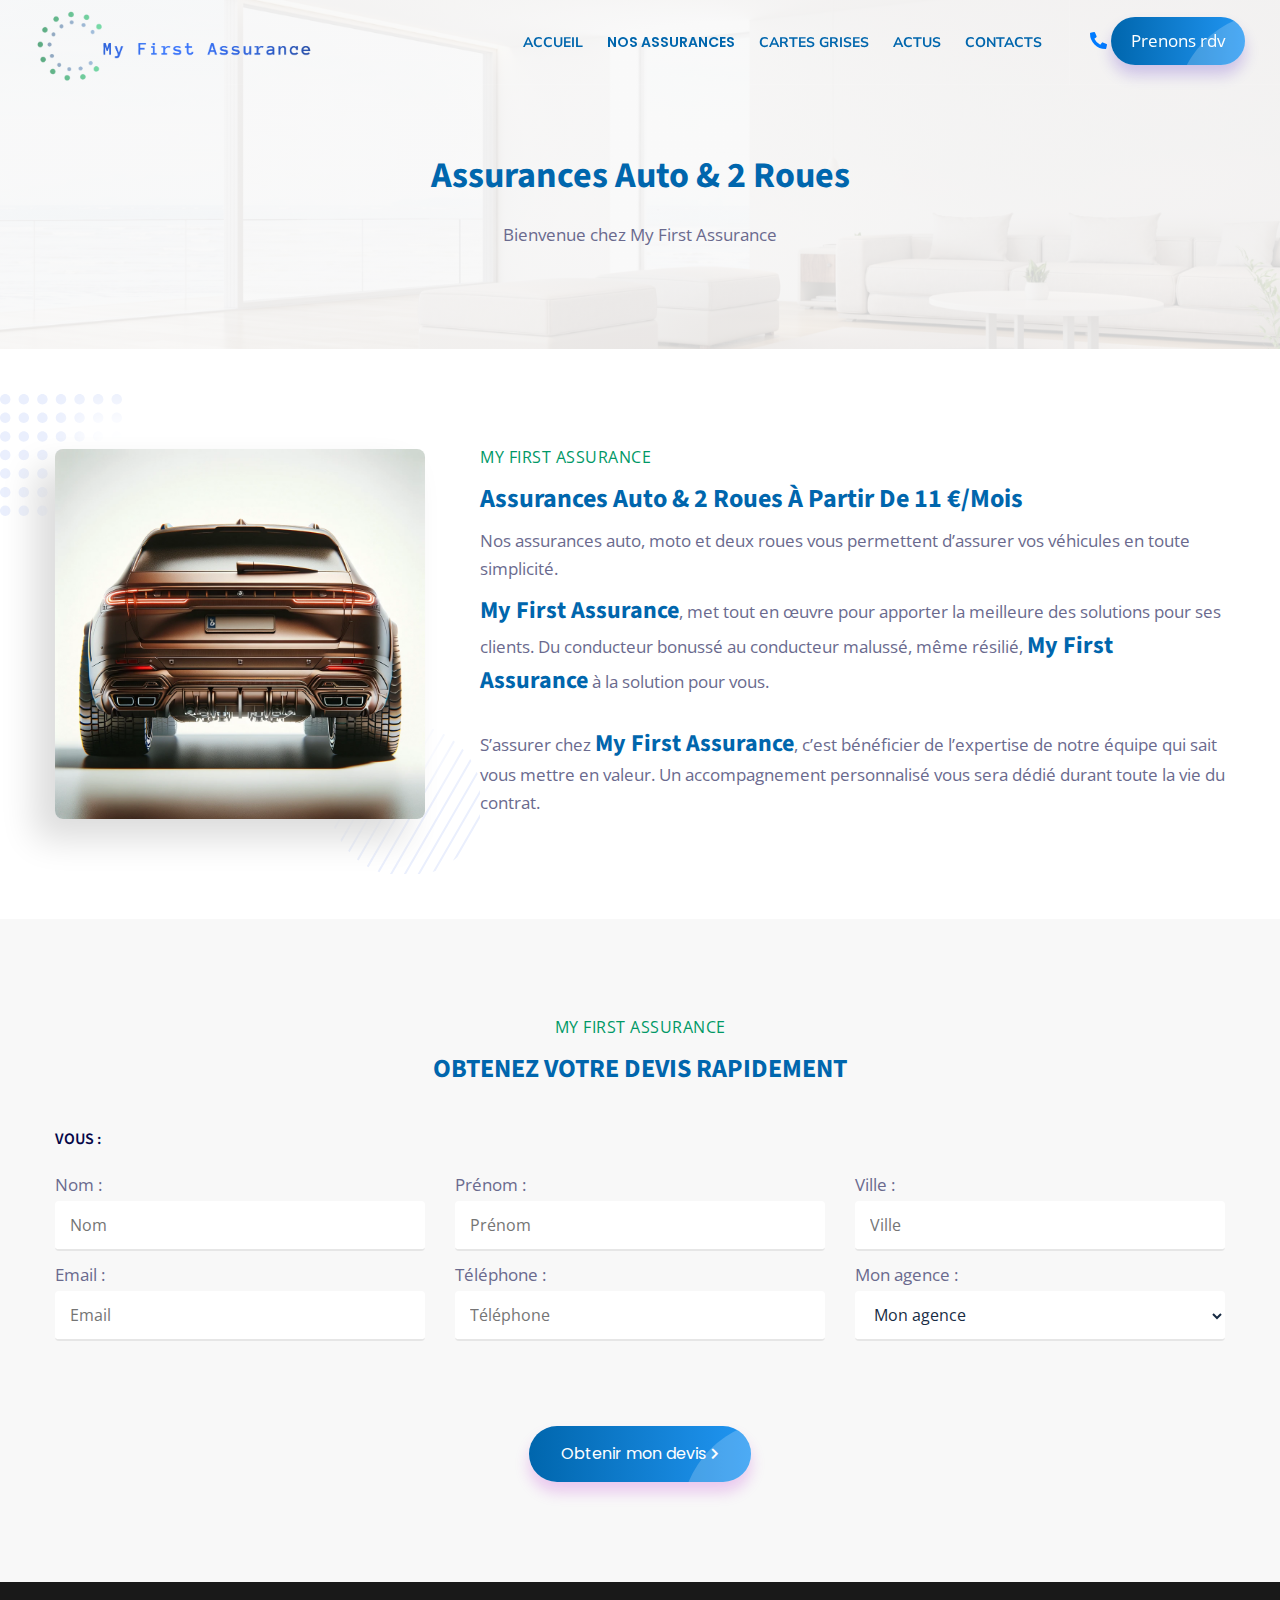
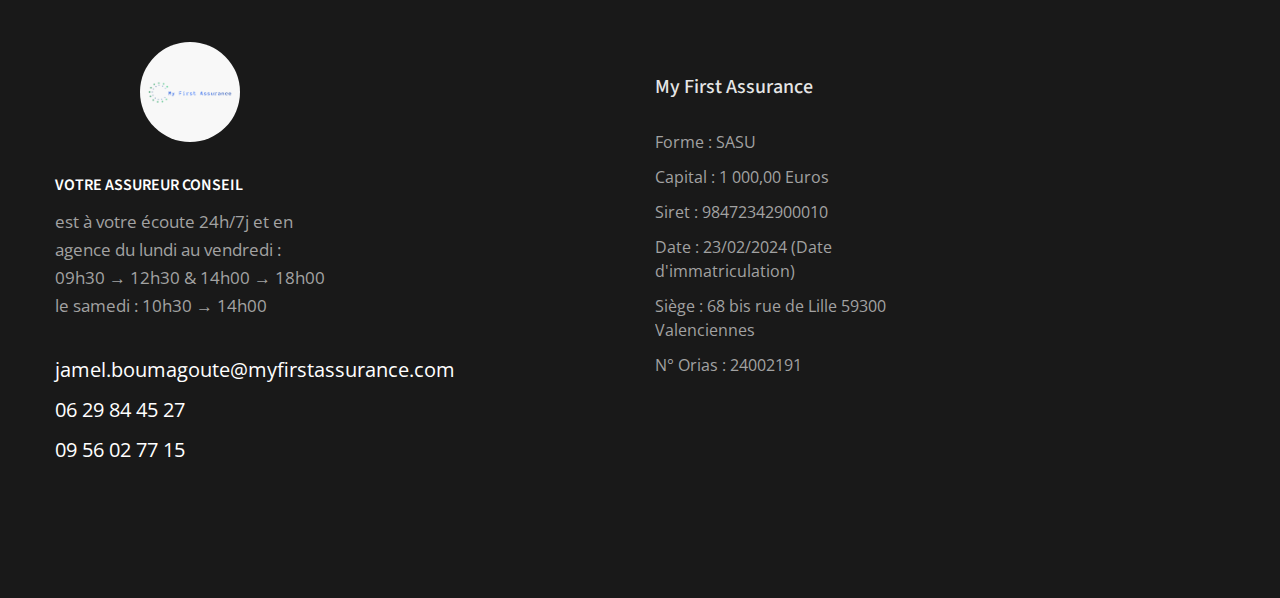
==== commit c7c5821f: "ortograph" ====
--- a/assurances-auto-et-2-roues.html
+++ b/assurances-auto-et-2-roues.html
@@ -207,12 +207,12 @@
                         simplicité.</p>
                     <p><span class="text-auto">My First Assurance</span>, met tout en œuvre pour apporter la meilleure des
                         solutions pour ses clients.
-                        Du conducteur bonussé au conducteur malussé, même résilié, <span class="text-auto">My First Assurance</span> a la solution pour
+                        Du conducteur bonussé au conducteur malussé, même résilié, <span class="text-auto">My First Assurance</span> à la solution pour
                         vous.<br><br>
 
                         S’assurer chez <span class="text-auto">My First Assurance</span>, c’est bénéficier de l’expertise de
                         notre équipe qui sait vous
-                        mettre en valeur. Un accompagnement personnalisé vous sera dédié durant toue la vie du contrat.
+                        mettre en valeur. Un accompagnement personnalisé vous sera dédié durant toute la vie du contrat.
                     </p>
                 </div>
             </div>
--- a/css/style.css
+++ b/css/style.css
@@ -7446,6 +7446,15 @@
   font-size: 18px;
   line-height: 31px;
 }
+span.wow-fadeIin {
+  /* New styles for your p element */
+  font-family: 'Nunito Sans', sans-serif;
+  font-style: normal;
+  font-weight: 400;
+  color: rgb(101, 101, 101);
+  font-size: 18px;
+  line-height: 31px;
+}
 
 span.wow-fadeIn {
   /* New styles for your p element */
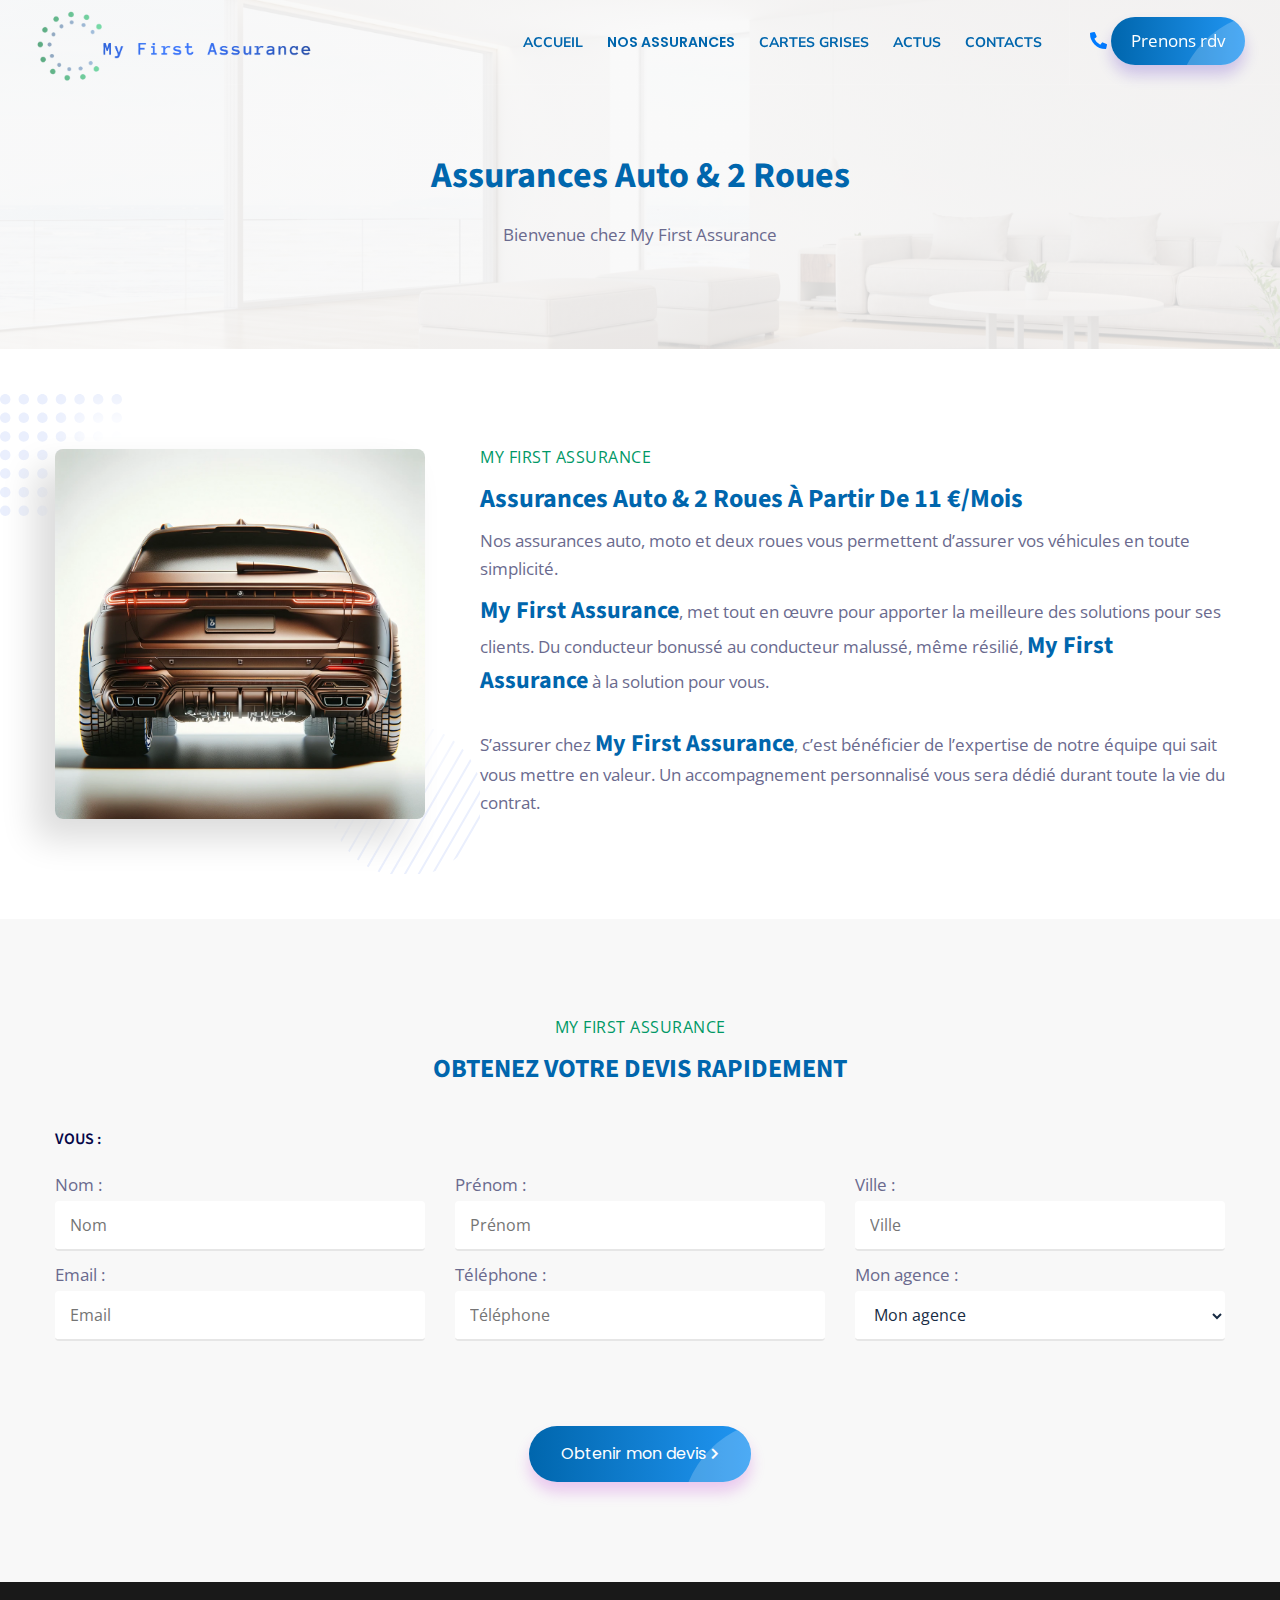
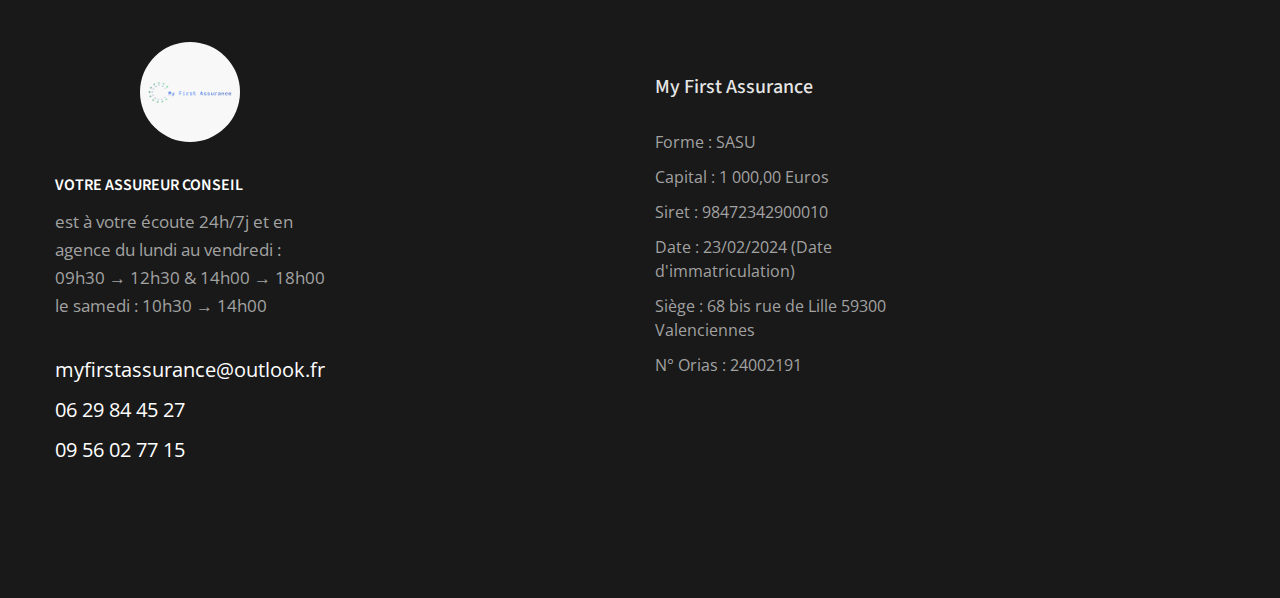
==== commit a71b1c41: "Centered the iframe under 'J’ASSURE MA VOITURE TEMPORAIREMENT'" ====
--- a/assurances-auto-et-2-roues.html
+++ b/assurances-auto-et-2-roues.html
@@ -303,7 +303,7 @@
                         → 18h00<br>
                         le samedi : 10h30 → 14h00</p>
                     <div class="contactinfo mt30"> 
-                        <a href="mailto:jamel.boumagoute@myfirstassurance.com">jamel.boumagoute@myfirstassurance.com</a>
+                        <a href="mailto:myfirstassurance@outlook.fr">myfirstassurance@outlook.fr</a>
                         <a href="tel:0629844527">06 29 84 45 27</a>
                         <a href="tel:0956027715">09 56 02 77 15</a>
                     </div>
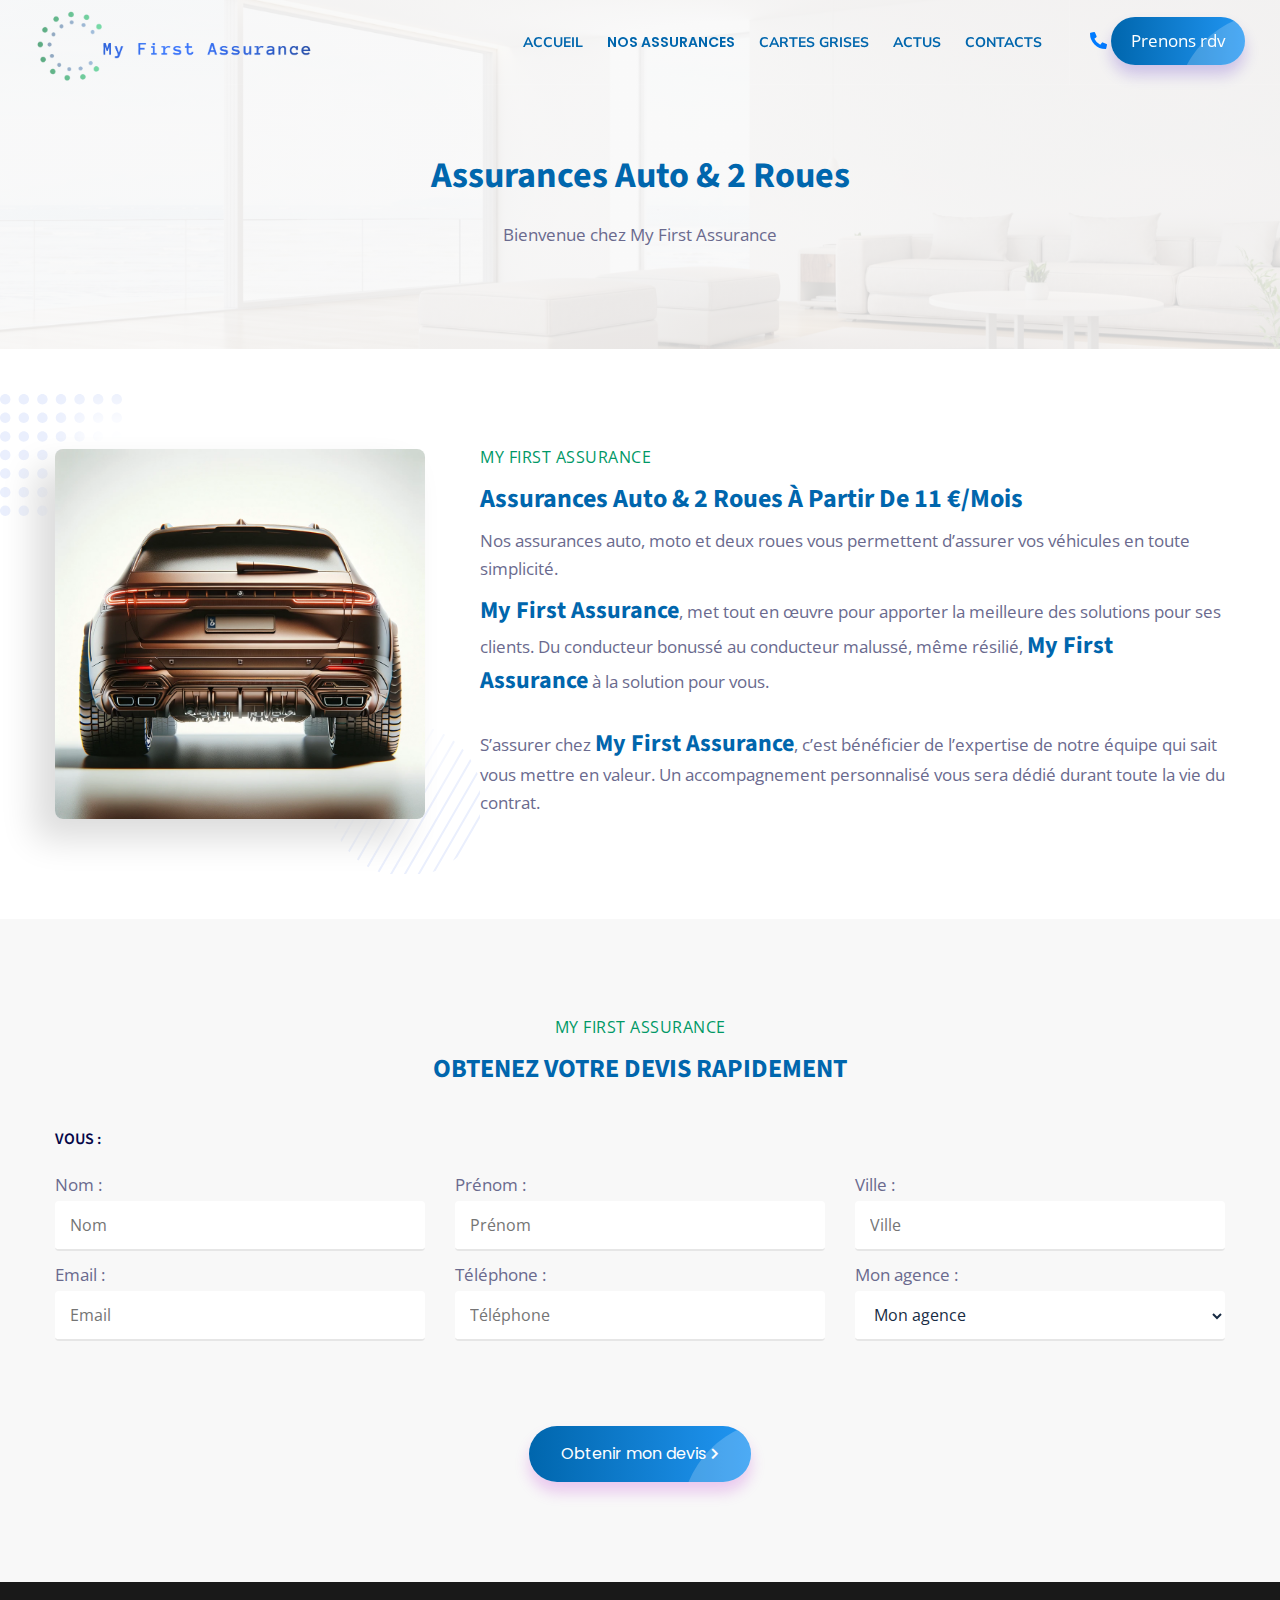
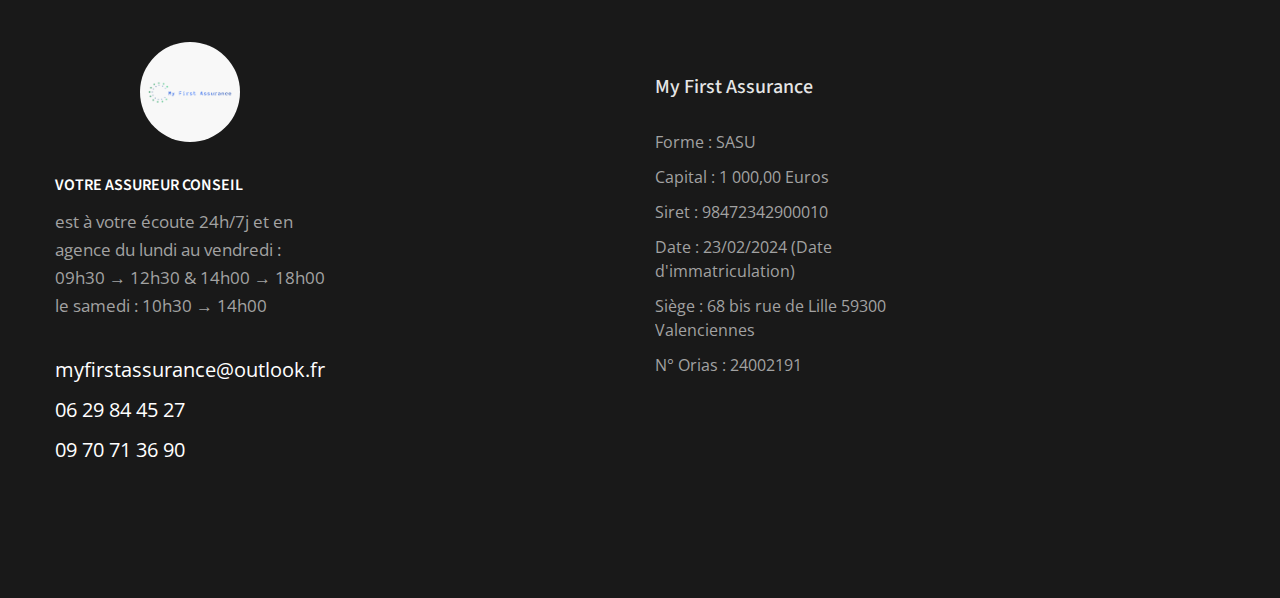
==== commit 69bbabe4: "Modify the phone number" ====
--- a/assurances-auto-et-2-roues.html
+++ b/assurances-auto-et-2-roues.html
@@ -108,7 +108,7 @@
                                         <div class="title-inq-c">Téléphone de l'agence</div>
                                         <ul>
                                             <li class="mb0"><img src="images/flags/fr.svg" alt="office"
-                                                    class="flags-size"> <a href="tel:0956027715">09 56 02 77 15</a>
+                                                    class="flags-size"> <a href="tel:0970713690">09 70 71 36 90</a>
                                             </li>
                                         </ul>
                                     </div>
@@ -305,7 +305,7 @@
                     <div class="contactinfo mt30"> 
                         <a href="mailto:myfirstassurance@outlook.fr">myfirstassurance@outlook.fr</a>
                         <a href="tel:0629844527">06 29 84 45 27</a>
-                        <a href="tel:0956027715">09 56 02 77 15</a>
+                        <a href="tel:0970713690">09 70 71 36 90</a>
                     </div>
                 </div>
             </div>
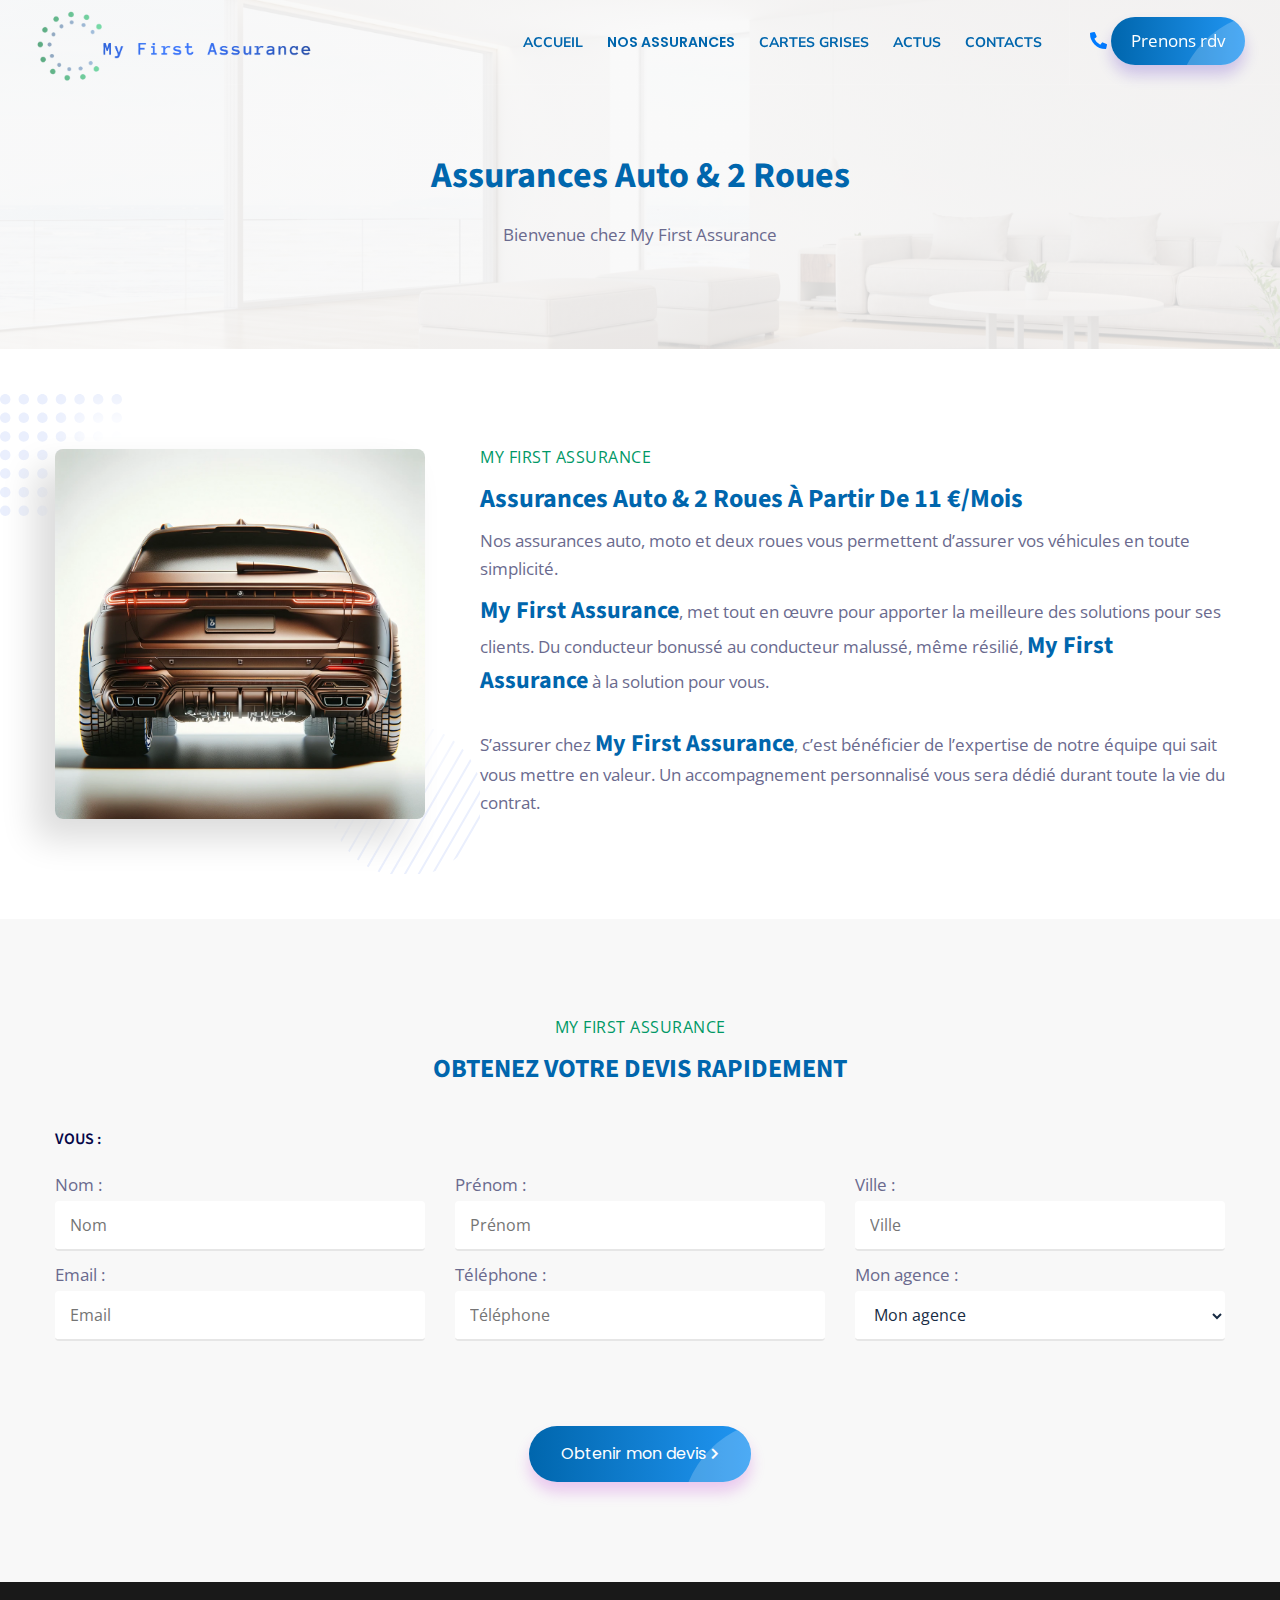
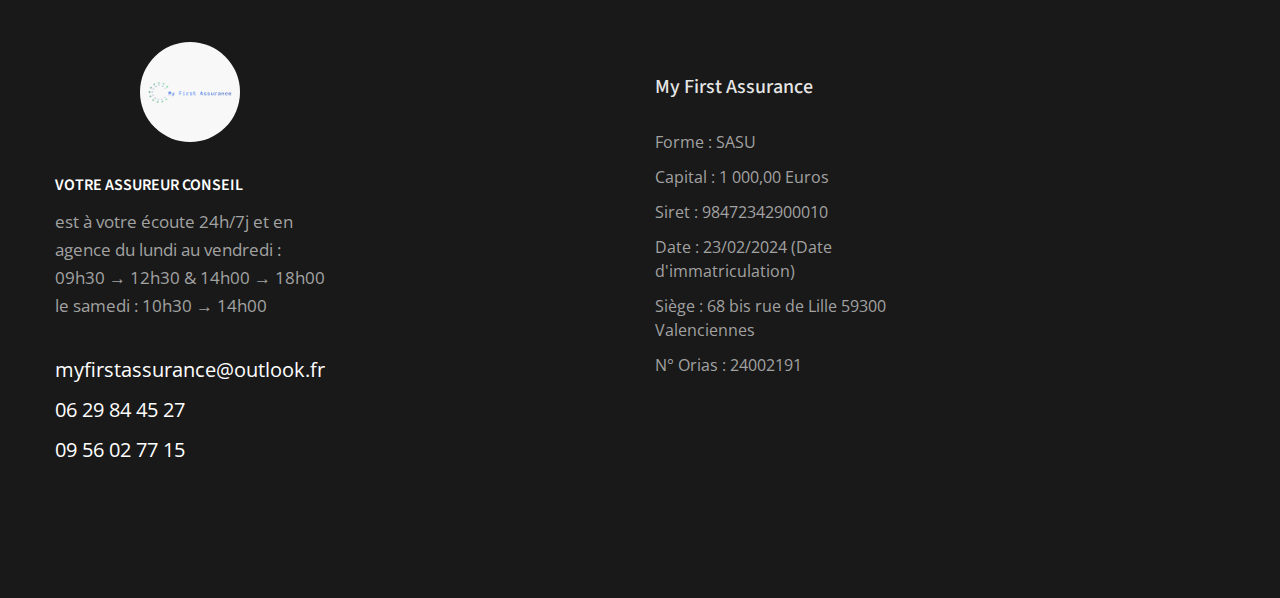
==== commit 60480537: "Change number phone" ====
--- a/assurances-auto-et-2-roues.html
+++ b/assurances-auto-et-2-roues.html
@@ -108,7 +108,7 @@
                                         <div class="title-inq-c">Téléphone de l'agence</div>
                                         <ul>
                                             <li class="mb0"><img src="images/flags/fr.svg" alt="office"
-                                                    class="flags-size"> <a href="tel:0970713690">09 70 71 36 90</a>
+                                                    class="flags-size"> <a href="tel:0956027715">09 56 02 77 15</a>
                                             </li>
                                         </ul>
                                     </div>
@@ -305,7 +305,7 @@
                     <div class="contactinfo mt30"> 
                         <a href="mailto:myfirstassurance@outlook.fr">myfirstassurance@outlook.fr</a>
                         <a href="tel:0629844527">06 29 84 45 27</a>
-                        <a href="tel:0970713690">09 70 71 36 90</a>
+                        <a href="tel:0956027715">09 56 02 77 15</a>
                     </div>
                 </div>
             </div>
